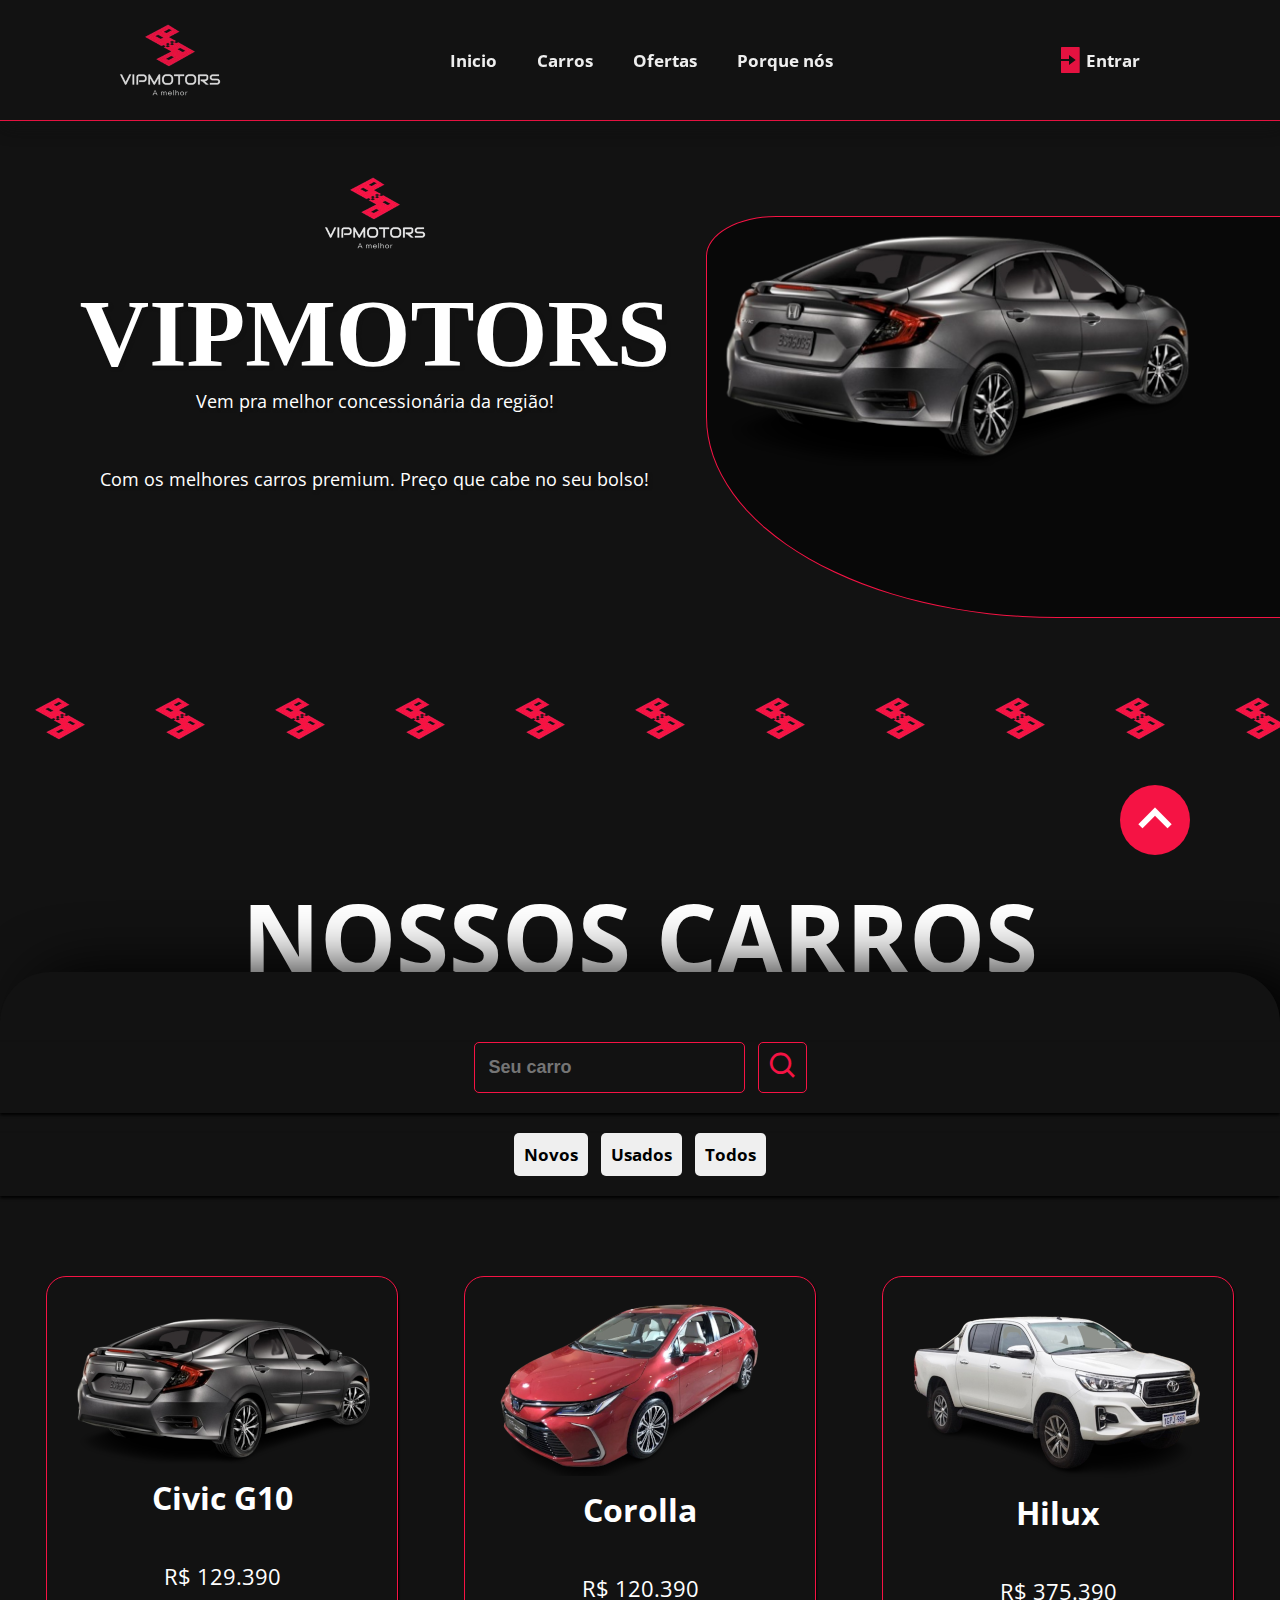
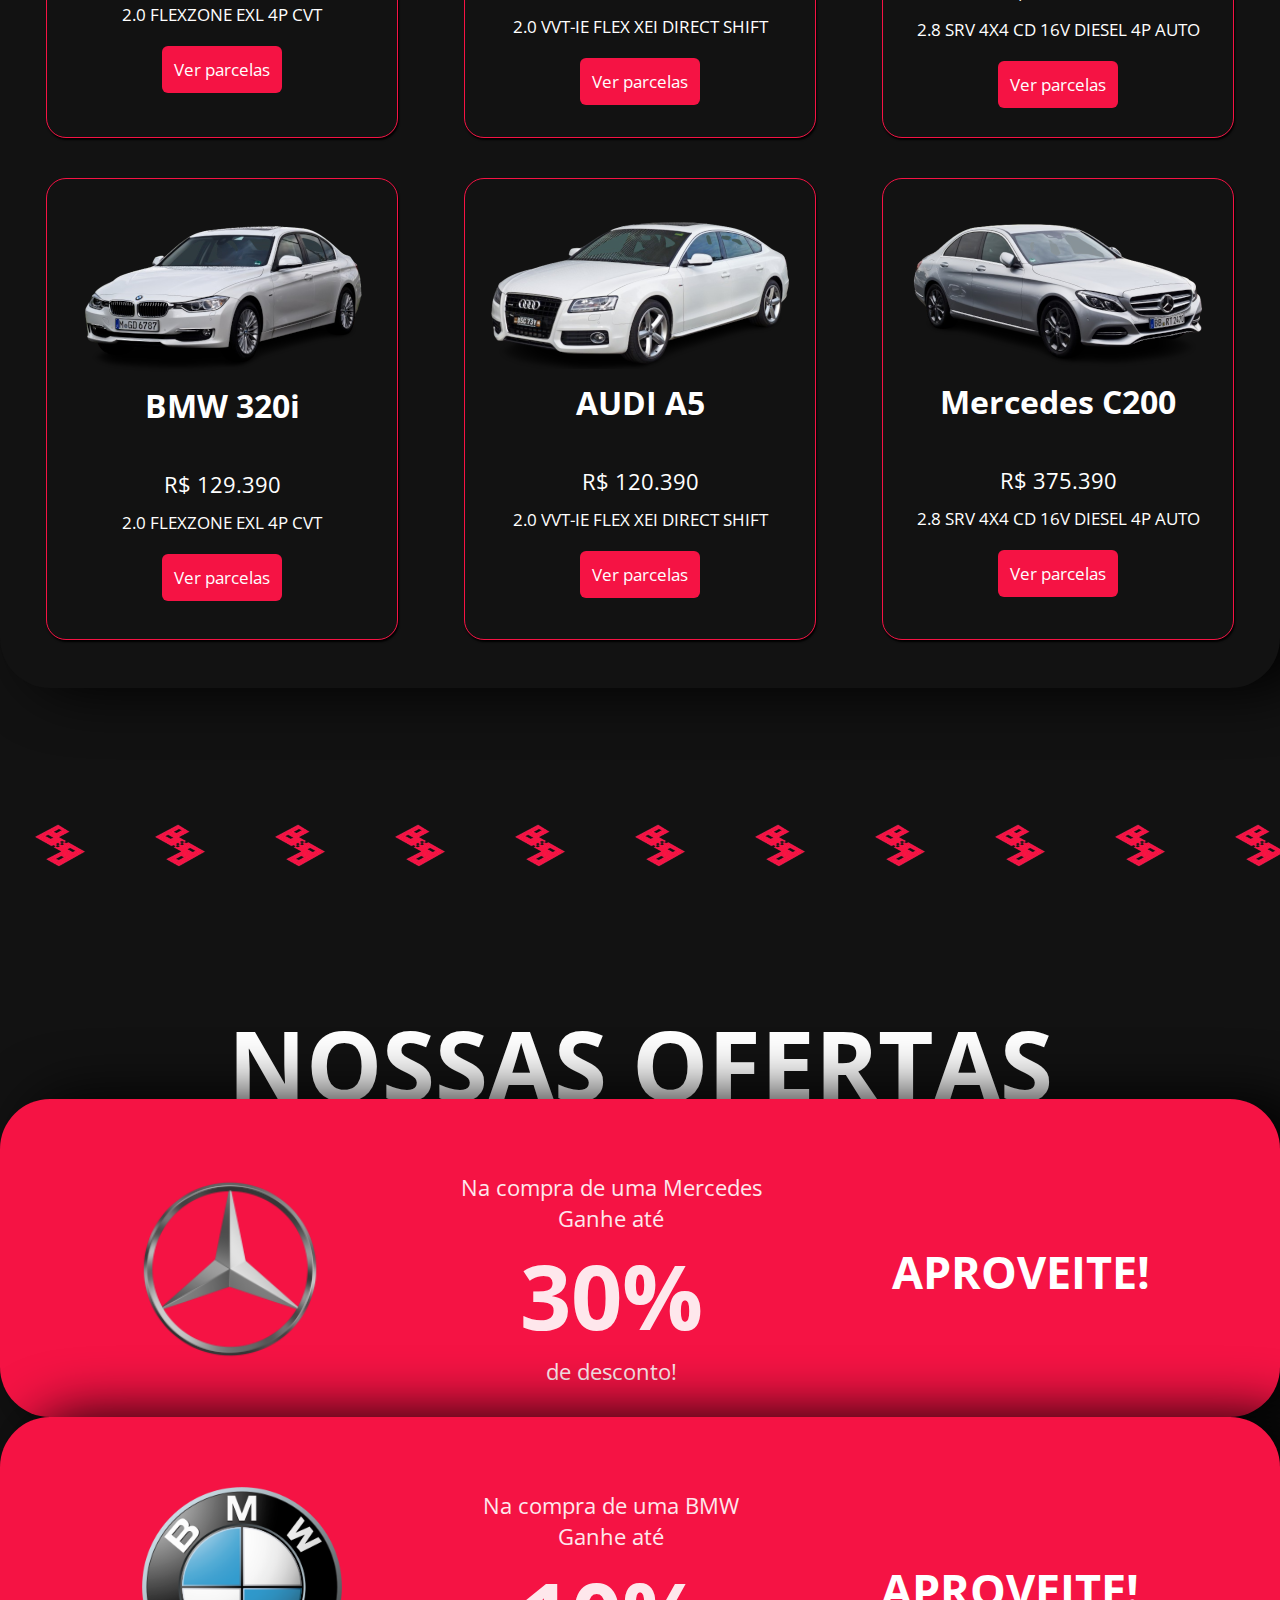
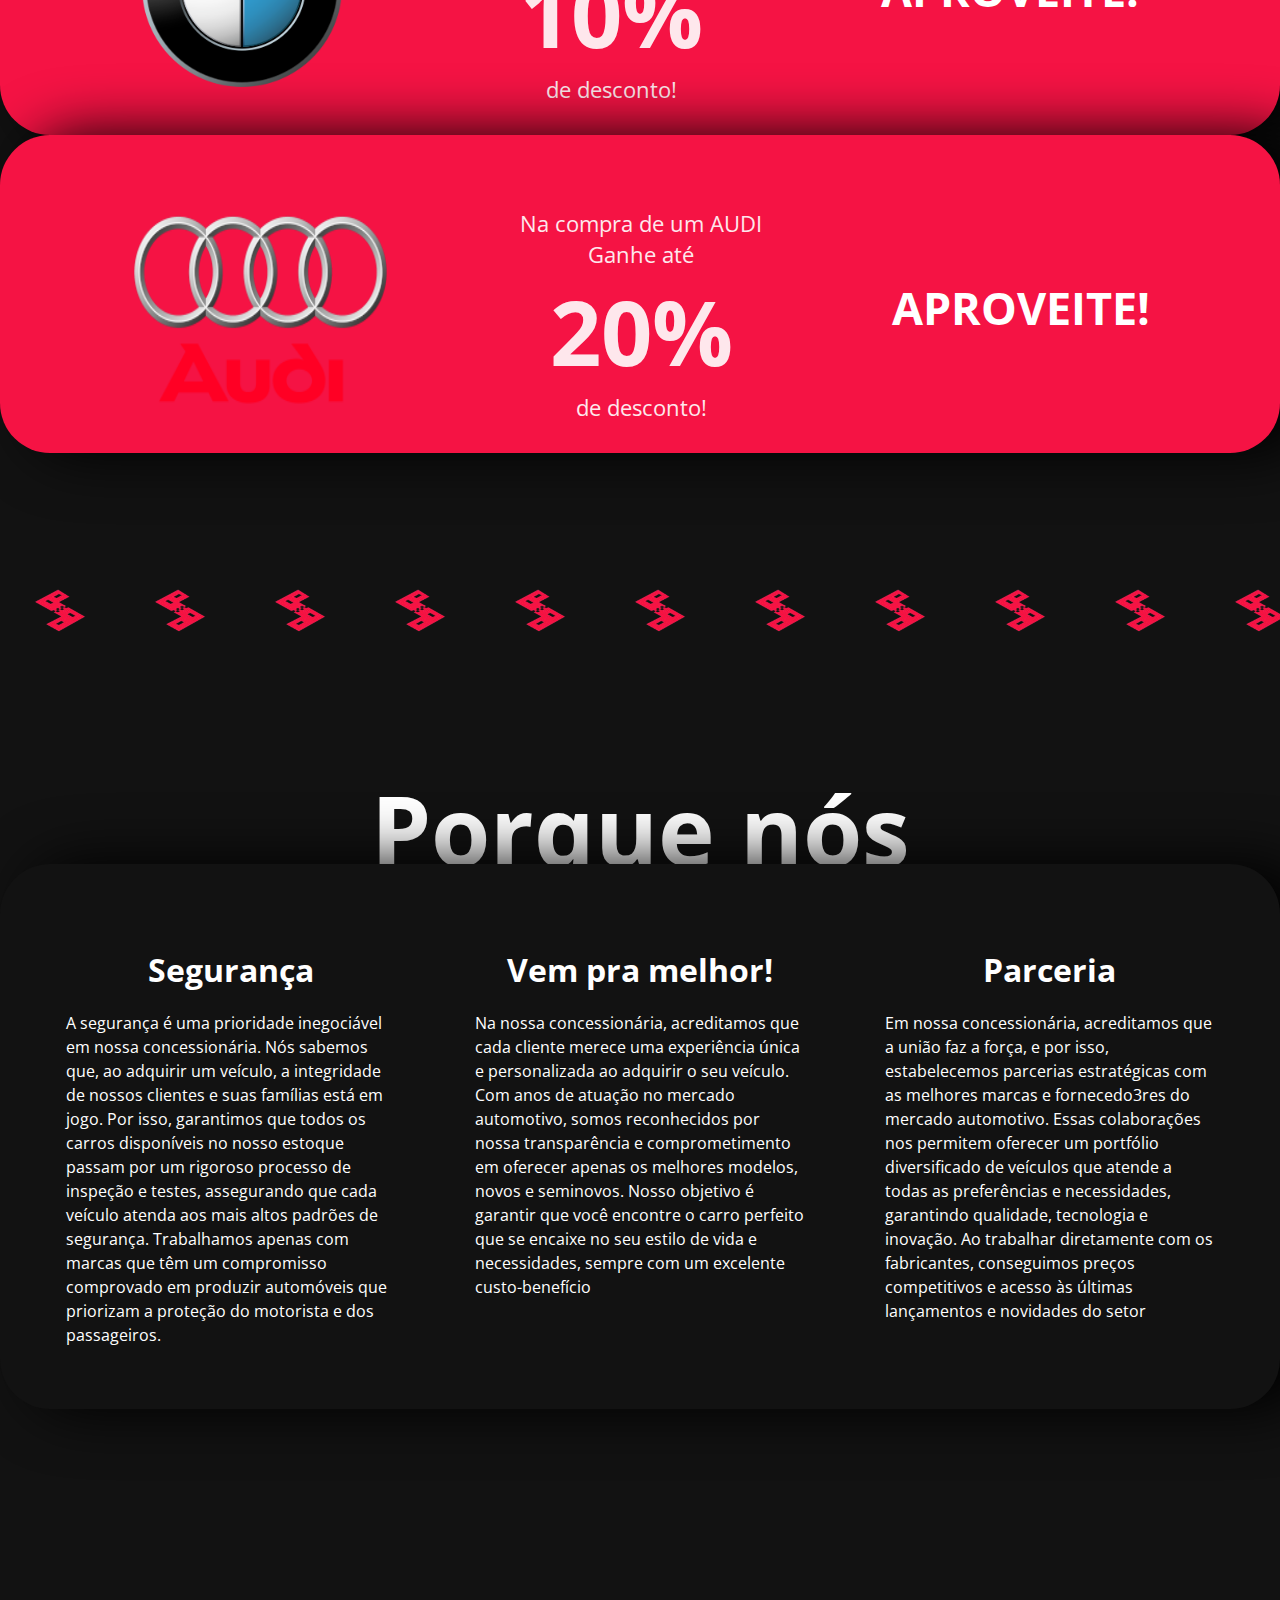
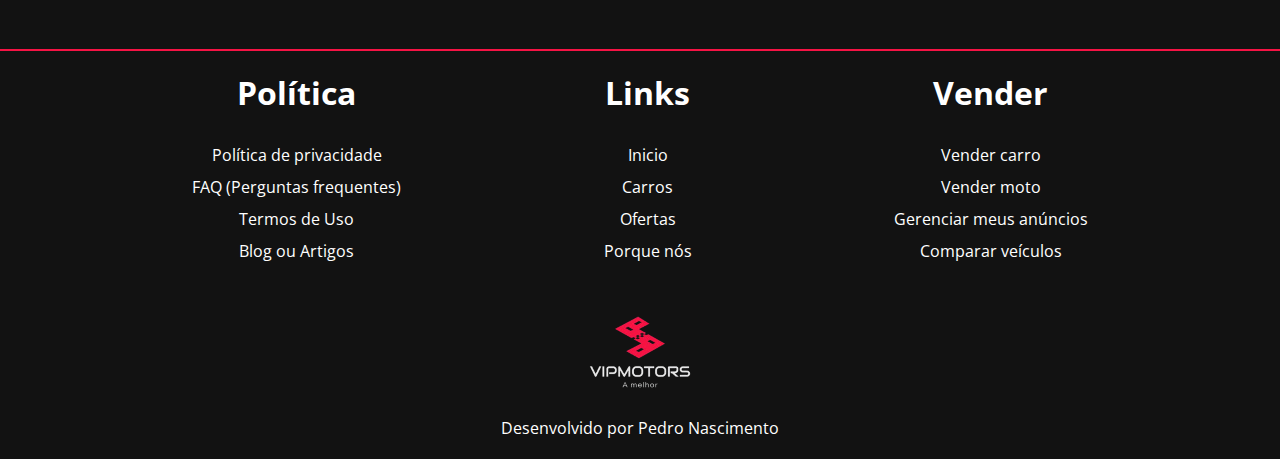
==== index.html @ b00b7bc2 "Initial commit" ====
<!DOCTYPE html>
<html lang="pt-br">
<head>
    <meta charset="UTF-8">
    <meta name="viewport" content="width=device-width, initial-scale=1.0">
    <link href='https://unpkg.com/boxicons@2.1.4/css/boxicons.min.css' rel='stylesheet'>
    <title>VIPMotors</title>
    <link rel="stylesheet" href="style.css">
</head>
<body>
    
    <header>
        <nav>
            <img src="imagens/logo-p.png" class="logo" alt="logo">
            <ul class="navdesktop">
                <li><a href="#" onclick="voltar()">Inicio</a></li>
                <li><a href="#" onclick="carros()">Carros</a></li>
                <li><a href="#" onclick="ofertas()">Ofertas</a></li>
                <li><a href="#" onclick="sobre()">Porque nós</a></li>
            </ul>

            <ul class="navdesktop">
                <li><a href="login.html" class="login"><i class='bx bxs-log-in'></i>Entrar</a></li>
            </ul>

            <!-- NAV MOBILE -->
            <div class="menu-btn">
                <div class="menu-row"></div>
                <div class="menu-row"></div>
                <div class="menu-row"></div>
            </div>
            <ul class="menu-list">
                <li><a href="#" onclick="voltar()">Inicio</a></li>
                <li><a href="#" onclick="carros()">Carros</a></li>
                <li><a href="#" onclick="ofertas()">Ofertas</a></li>
                <li><a href="#" onclick="sobre()">Porque nós</a></li>
            </ul>
        </nav>
    </header>

    <main>
        <section class="poster">
            <div class="poster-item">
                <img src="imagens/logo-p.png" class="logo" alt="Logo da VIPMOTORS">
                <h1>VIPMOTORS</h1>
                <p>Vem pra melhor concessionária da região!</p>
                <p>Com os melhores carros premium. Preço que cabe no seu bolso!</p>
            </div>

            <div class="poster-item">
                <img src="imagens/civic-poster.png" class="car-image" alt="Foto de carro civic">
            </div>

            <div class="circle-lateral"></div>
        </section>

        <section class="fitas">
        </section>

        <h1 class="behind-shadow cars">NOSSOS CARROS</h1>
        <section class="shadow-container">
            <p class="search">

                <input type="search" name="pesqu" placeholder="Seu carro" value="" id="search" list="cars-list">
                <datalist id="cars-list">
                    <option>Civic</option>
                    <option>BMW</option>
                    <option>Hilux</option>
                </datalist>
                <a href="#" class="search-btn"><i class='bx bx-search' ></i></a>

                <p class="search">
                    <input type="button" class="filter-btn" onclick="filtrar(1)" value="Novos">

                    <input type="button" class="filter-btn" onclick="filtrar(2)" value="Usados">

                    <input type="button" class="filter-btn" onclick="filtrar(3)" value="Todos">
                </p>
            </p>
            
            <div class="cars-container">
                <div class="cars-item novo">
                    <img src="imagens/civic.png" alt="Foto ilustrativa de carro">
                    <h2>Civic G10</h2>
                    <p class="price">
                        R$ 129.390
                    </p>
                    <p>2.0 FLEXZONE EXL 4P CVT</p>
                    <p><a href="#" class="buy">Ver parcelas</a></p>
                </div>
                <div class="cars-item novo">
                    <img src="imagens/corola.png" alt="Foto ilustrativa de carro">
                    <h2>Corolla</h2>
                    <p class="price">
                        R$ 120.390
                    </p>
                    <p>2.0 VVT-IE FLEX XEI DIRECT SHIFT</p>
                    <p><a href="#" class="buy">Ver parcelas</a></p>
                </div>
                <div class="cars-item novo">
                    <img src="imagens/hilux.png" alt="Foto ilustrativa de carro">
                    <h2>Hilux</h2>
                    <p class="price">
                        R$ 375.390
                    </p>
                    <p>2.8 SRV 4X4 CD 16V DIESEL 4P AUTO</p>
                    <p><a href="#" class="buy">Ver parcelas</a></p>
                </div>
                
                <div class="cars-item usado">
                    <img src="imagens/bmw.png" alt="Foto ilustrativa de carro">
                    <h2>BMW 320i</h2>
                    <p class="price">
                        R$ 129.390
                    </p>
                    <p>2.0 FLEXZONE EXL 4P CVT</p>
                    <p><a href="#" class="buy">Ver parcelas</a></p>
                </div>
                <div class="cars-item usado">
                    <img src="imagens/audia5.png" alt="Foto ilustrativa de carro">
                    <h2>AUDI A5</h2>
                    <p class="price">
                        R$ 120.390
                    </p>
                    <p>2.0 VVT-IE FLEX XEI DIRECT SHIFT</p>
                    <p><a href="#" class="buy">Ver parcelas</a></p>
                </div>
                <div class="cars-item usado">
                    <img src="imagens/mcbc200.png" alt="Foto ilustrativa de carro">
                    <h2>Mercedes C200</h2>
                    <p class="price">
                        R$ 375.390
                    </p>
                    <p>2.8 SRV 4X4 CD 16V DIESEL 4P AUTO</p>
                    <p><a href="#" class="buy">Ver parcelas</a></p>
                </div>
            </div>
        </section>
        <!-- End of Cars -->

        <section class="fitas">
        </section>

        <!-- Banner oferts -->
        <h1 class="behind-shadow oferts">NOSSAS OFERTAS</h1>
        <section class="shadow-container banner-ofert">
            <div>
                <img src="imagens/logo-mercedes.png" class="logo-mercedes" alt="">
            </div>
            <div class="banner-center">
                <p>Na compra de uma Mercedes</p>
                <p>Ganhe até <strong>30%</strong> de desconto!</p>
            </div>
            <div>
                <a href="#" class="offert">APROVEITE!</a>
            </div>
        </section>
        <section class="shadow-container banner-ofert">
            <div>
                <img src="imagens/logo-BMW.png" alt="">
            </div>
            <div class="banner-center">
                <p>Na compra de uma BMW</p>
                <p>Ganhe até <strong>10%</strong> de desconto!</p>
            </div>
            <div>
                <a href="#" class="offert">APROVEITE!</a>
            </div>
        </section>
        <section class="shadow-container banner-ofert">
            <div>
                <img src="imagens/logo-audi.png" class="audi-logo" alt="">
            </div>
            <div class="banner-center">
                <p>Na compra de um AUDI</p>
                <p>Ganhe até <strong>20%</strong> de desconto!</p>
            </div>
            <div>
                <a href="#" class="offert">APROVEITE!</a>
            </div>
        </section>

        <section class="fitas">
        </section>

        <h1 class="behind-shadow sobre">Porque nós</h1>
        <section class="shadow-container sobre">
            <article class="sobre-item">
                <h2>Segurança</h2>
                <p>A segurança é uma prioridade inegociável em nossa concessionária. Nós sabemos que, ao adquirir um veículo, a integridade de nossos clientes e suas famílias está em jogo. Por isso, garantimos que todos os carros disponíveis no nosso estoque passam por um rigoroso processo de inspeção e testes, assegurando que cada veículo atenda aos mais altos padrões de segurança. Trabalhamos apenas com marcas que têm um compromisso comprovado em produzir automóveis que priorizam a proteção do motorista e dos passageiros.</p>
            </article>
            <article class="sobre-item">
                <h2>Vem pra melhor!</h2>
                <p>Na nossa concessionária, acreditamos que cada cliente merece uma experiência única e personalizada ao adquirir o seu veículo. Com anos de atuação no mercado automotivo, somos reconhecidos por nossa transparência e comprometimento em oferecer apenas os melhores modelos, novos e seminovos. Nosso objetivo é garantir que você encontre o carro perfeito que se encaixe no seu estilo de vida e necessidades, sempre com um excelente custo-benefício</p>
            </article>
            <article class="sobre-item">
                <h2>Parceria</h2>
                <p>Em nossa concessionária, acreditamos que a união faz a força, e por isso, estabelecemos parcerias estratégicas com as melhores marcas e fornecedo3res do mercado automotivo. Essas colaborações nos permitem oferecer um portfólio diversificado de veículos que atende a todas as preferências e necessidades, garantindo qualidade, tecnologia e inovação. Ao trabalhar diretamente com os fabricantes, conseguimos preços competitivos e acesso às últimas lançamentos e novidades do setor</p>
            </article>
        </section>

        <!-- Back btn -->
        <a href="#" onclick="voltar()" class="back-btn"><i class='bx bx-chevron-up'></i></a>
    </main>
    <!-- END OF MAIN -->

    <!-- FOOTER -->
    <footer>
        <div class="footer-flex">
            <div class="footer-item">
                <h2>Política</h2>
                <a href="#">Política de privacidade</a>
                <a href="#">FAQ (Perguntas frequentes)</a>
                <a href="#">Termos de Uso</a>
                <a href="#">Blog ou Artigos</a>
            </div>
            <div class="footer-item">
                <h2>Links</h2>
                <a href="#">Inicio</a>
                <a href="#">Carros</a>
                <a href="#">Ofertas</a>
                <a href="#">Porque nós</a>
            </div>
            <div class="footer-item">
                <h2>Vender</h2>
                <a href="#">Vender carro</a>
                <a href="#">Vender moto</a>
                <a href="#">Gerenciar meus anúncios</a>
                <a href="#">Comparar veículos</a>
            </div>
        </div>

        <div class="footer-item-end">
            <img src="imagens/logo-p.png" alt="Logo da vipmotors">
            <p>Desenvolvido por <a href="https://www.linkedin.com/in/pedrosilvalk/" target="_blank">Pedro Nascimento</a></p>
        </div>
    </footer>

    <script src="script.js"></script>
</body>
</html>
---- style.css ----
@charset "UTF-8";

@import url('https://fonts.googleapis.com/css2?family=Open+Sans:ital,wght@0,300..800;1,300..800&display=swap');

* {margin: 0; padding: 0;}

:root {
    --fonte1: 'Open Sans';
    --fonte2: Impact;
    --cor1: #F51344;
    --cor2: #121212;
}

/* BODY */
body {
    background-color: #121212;
    font-family: var(--fonte1);
    overflow-x: hidden;
}

/* HEADER */
header {
    position: sticky;
    top: -0px;
    border-bottom: 1px solid var(--cor1);
    color: white;
    backdrop-filter: blur(6px);
    box-shadow: 2px 2px 20px var(--cor2);
    transition: 0.3s ease-in-out;
    background: rgba(18, 18, 18, 0.1);
    z-index: 10;
    opacity: 0.93;
    margin-bottom: 2em;
}
nav {
    display: flex;
    align-items: center;
    justify-content: space-around;
}
nav ul {
    display: flex;
    align-items: center;
    list-style-type: none;
    column-gap: 20px;
}
nav a {
    font-size: 17px;
    font-weight: bold;
    color: white;
    transition-duration: .3s;
}
nav a:hover {
    color: var(--cor1);
}
.navdesktop {
    column-gap: 40px;
}
.login {
    display: flex;
    align-items: center;
    margin-right: 30px;
}

/* NAV Mobile */
.menu-btn, .menu-list {
    display: none;
    cursor: pointer;
}
.menu-row {
    width: 30px;
    margin: 6px;
    border: 1px solid white;
}

@media (max-width: 580px) {
    body {
        overflow-x: hidden;
    }
    .navdesktop {
        display: none;
    }
    .menu-btn {
        display: block;
    }
}
.menu-list {
    position: absolute;
    top: 20vh;
    right: 0;
    width: 50vw;
    height: 92vh;
    background-color: var(--cor2);
    align-items: center;
    justify-content: space-around;
    transform: translateX(100%);
}
.menu-list a {
    margin: 0px 10px;
    padding: 5px;
}
.menu-list.active {
    display: flex;
    flex-direction: column;
    justify-content: top;
    align-items: center;
    transform: translateX(0);
}

/* MAIN */
main {
    color: white;
}

/* Poster */
.poster {
    display: flex;
    align-items: center;
    justify-content: center;
    column-gap: 40px;
    flex-wrap: wrap;
}
.poster h1 {
    font-family: var(--fonte2);
    font-size: 6em;
    margin-bottom: 0px;
    text-shadow: 2px 2px 3px var(--cor2);
}
.poster .logo {
    width: 120px;
}
.poster img {
    object-fit: cover;
    position: relative;
    width: 490px;
    z-index: 2;
}
.poster-item {
    text-align: center;
}
.poster p {
    font-size: 18px;
    text-shadow: 2px 2px 3px var(--cor2);
    margin-bottom: 3em;
}
.circle-lateral {
    position: absolute;
    width: 700px;
    height: 400px;
    top: 24vh;
    right: -10vw;
    z-index: 1;
    border-radius: 10% 0px 0px 50%;
    background-color: #080808;
    border: 1px solid var(--cor1);
}
@media (max-width: 505px) {
    .poster h1 {
        font-size: 3em;
    }
}
@media (max-width: 630px) {
    .poster .car-image {
        width: 300px;
    }
}

/* Logo */
.fitas {
    background: url('imagens/logo-p.png');
    margin-top: 7em;
    height: 70px;
}

/* Cars */
h1.behind-shadow {
    font-size: 6em;
    margin: 0px 30px -30px;
    position: relative;
}
section.shadow-container {
    box-shadow: 30px 0px 60px black;
    border-radius: 50px;
    padding: 70px 0px 3em;
    position: relative;
    background-color: var(--cor2);
    max-width: 1300px;
    min-width: auto;
    margin: auto;
}
.shadow-container p.search {
    display: flex;
    align-items: center;
    justify-content: center;
    flex-wrap: wrap;
    row-gap: 18px;
    padding: 0px 0px 20px;
    column-gap: 13px;
    box-shadow: 0px 2px 3px black;
    text-align: center;
    margin: 0px 0px 20px;
}
input#search {
    background-color: transparent;
    border: 1px solid var(--cor1);
    border-radius: 5px;
    max-width: 310px;
    min-width: auto;
    color: white;
    padding: 14px;
    font-weight: bold;
    font-size: 18px;
    transition-duration: .3s;
}
.search-btn {
    border-radius: 5px;
    padding: 7px 7px 7px 8px;
    border: 1px solid var(--cor1);
    transition-duration: .3s;
}
.search-btn:hover {
    background-color: white;
    color: var(--cor1);
}
/* Filter buttons */
.filter-btn {
    transition-duration: .3s;
    border-radius: 5px;
    font-family: var(--fonte1);
    font-size: 17px;
    font-weight: bold;
    border: 0px solid;
    padding: 10px;
    cursor: pointer;
}
.filter-btn:hover {
    background-color: var(--cor1);
    color: white;
}
.cars-container {
    display: flex;
    align-items: center;
    justify-content: space-evenly;
    flex-wrap: wrap;
    column-gap: 20px;
    row-gap: 40px;
    margin-top: 5em;
}
.cars-item {
    display: flex;
    flex-direction: column;
    align-items: center;
    justify-content: center;
    row-gap: 12px;
    border: 1px solid var(--cor1);
    padding: 0px 20px;
    border-radius: 20px;
    box-shadow: 1px 2px 2px black;
    width: 310px;
    height: 460px;
}
.cars-item img {
    width: 100%;
}
.cars-item p {
    font-size: 17px;
    margin: 0px 0px 20px;
}
p.price {
    margin: 10px 0px 0px;
    font-size: 22px;
}
.cars-item a {
    background-color: var(--cor1);
    border-radius: 6px;
    margin: 6px;
    padding: 12px;
    transition-duration: .3s;
}
.cars-item a:hover {
    background-color: white;
    font-weight: bold;
    color: var(--cor2);
}


/* Oferts */
section.banner-ofert {
    display: flex;
    align-items: center;
    justify-content: space-evenly;
    flex-wrap: wrap;
    row-gap: 30px;
    background: #F51344 ;
    height: 200px;
    color: white;
    text-align: center;
}
.banner-ofert img {
    width: 200px;
    height: 200px;
}
.logo-mercedes {
    object-fit: cover;
}
img.audi-logo {
    width: 260px;
}
div.banner-center {
    max-width: 320px;
    height: 200px;
    opacity: 0.90;
}
.banner-ofert p {
    font-size: 1.4em;
}
.banner-ofert strong {
    font-size: 4em;
    display: block;
}
a.offert {
    font-size: 2.8em;
    font-weight: bolder;
    color: white;
    transition-duration: .3s;
}
.offert:hover {
    font-size: 3em;
}

/* Porque nós */
section.sobre {
    display: flex;
    align-items: top;
    justify-content: space-evenly;
    flex-wrap: wrap;
    row-gap: 40px;
}
.sobre-item {
    max-width: 330px;
    min-width: auto;
    padding: 14px;
}
section.sobre article {
    margin: 0px;
}

/* Back btn */
.back-btn i {
    position: fixed;
    bottom: 5vh;
    right: 7vw;
    color: white;
    border-radius: 50%;
    background-color: var(--cor1);
    font-size: 70px;
}

/* Tags and texts */
article, section {
    margin-bottom: 8em;
}
h1, h2 {
    text-align: center;
}
h1 {
    font-size: 3em;
    font-family: var(--fonte1);
    margin-bottom: 2em;
}
h2 {
    font-size: 2em;
    margin-bottom: 20px;
}
.sobre p {
    line-height: 1.5em;
}
a {
    color: white;
    text-decoration: none;
}
i {
    color: var(--cor1);
    font-size: 32px;
}

/* Responsive */
@media (max-width: 320px) {
    a.offert {
        font-size: 1.3em;
    }
}
@media (max-width: 485px) {
    h1.behind-shadow {
        font-size: 3.5em;
    }
    .back-btn i {
        font-size: 50px;
    }
}
@media (max-width: 670px) {
    header {
        margin-bottom: 0;
    }
    .login {
        display: none;
    }
    input#search {
        width: 180px;
        padding: 11px;
    }
    .search-btn {
        padding: 3px 3px 3px 4px;
    }
}
@media (max-width: 1080px) {
    section.banner-ofert { 
        height: auto;
    }
    .circle-lateral {
        display: none;
    }
}


/* FOOTER */
footer {
    border-top: 2px solid var(--cor1);
    margin-top: 15em;
    text-align: center;
    color: white;
    padding: 20px;
}
footer a:hover {
    text-decoration: underline;
}
.footer-flex {
    display: flex;
    align-items: top;
    justify-content: space-evenly;
    flex-wrap: wrap;
    column-gap: 30px;
    row-gap: 30px;
    margin-bottom: 30px;
}
.footer-item {
    display: flex;
    flex-direction: column;
    align-items: center;
    row-gap: 10px;
    max-width: 310px;
    min-width: auto;
}
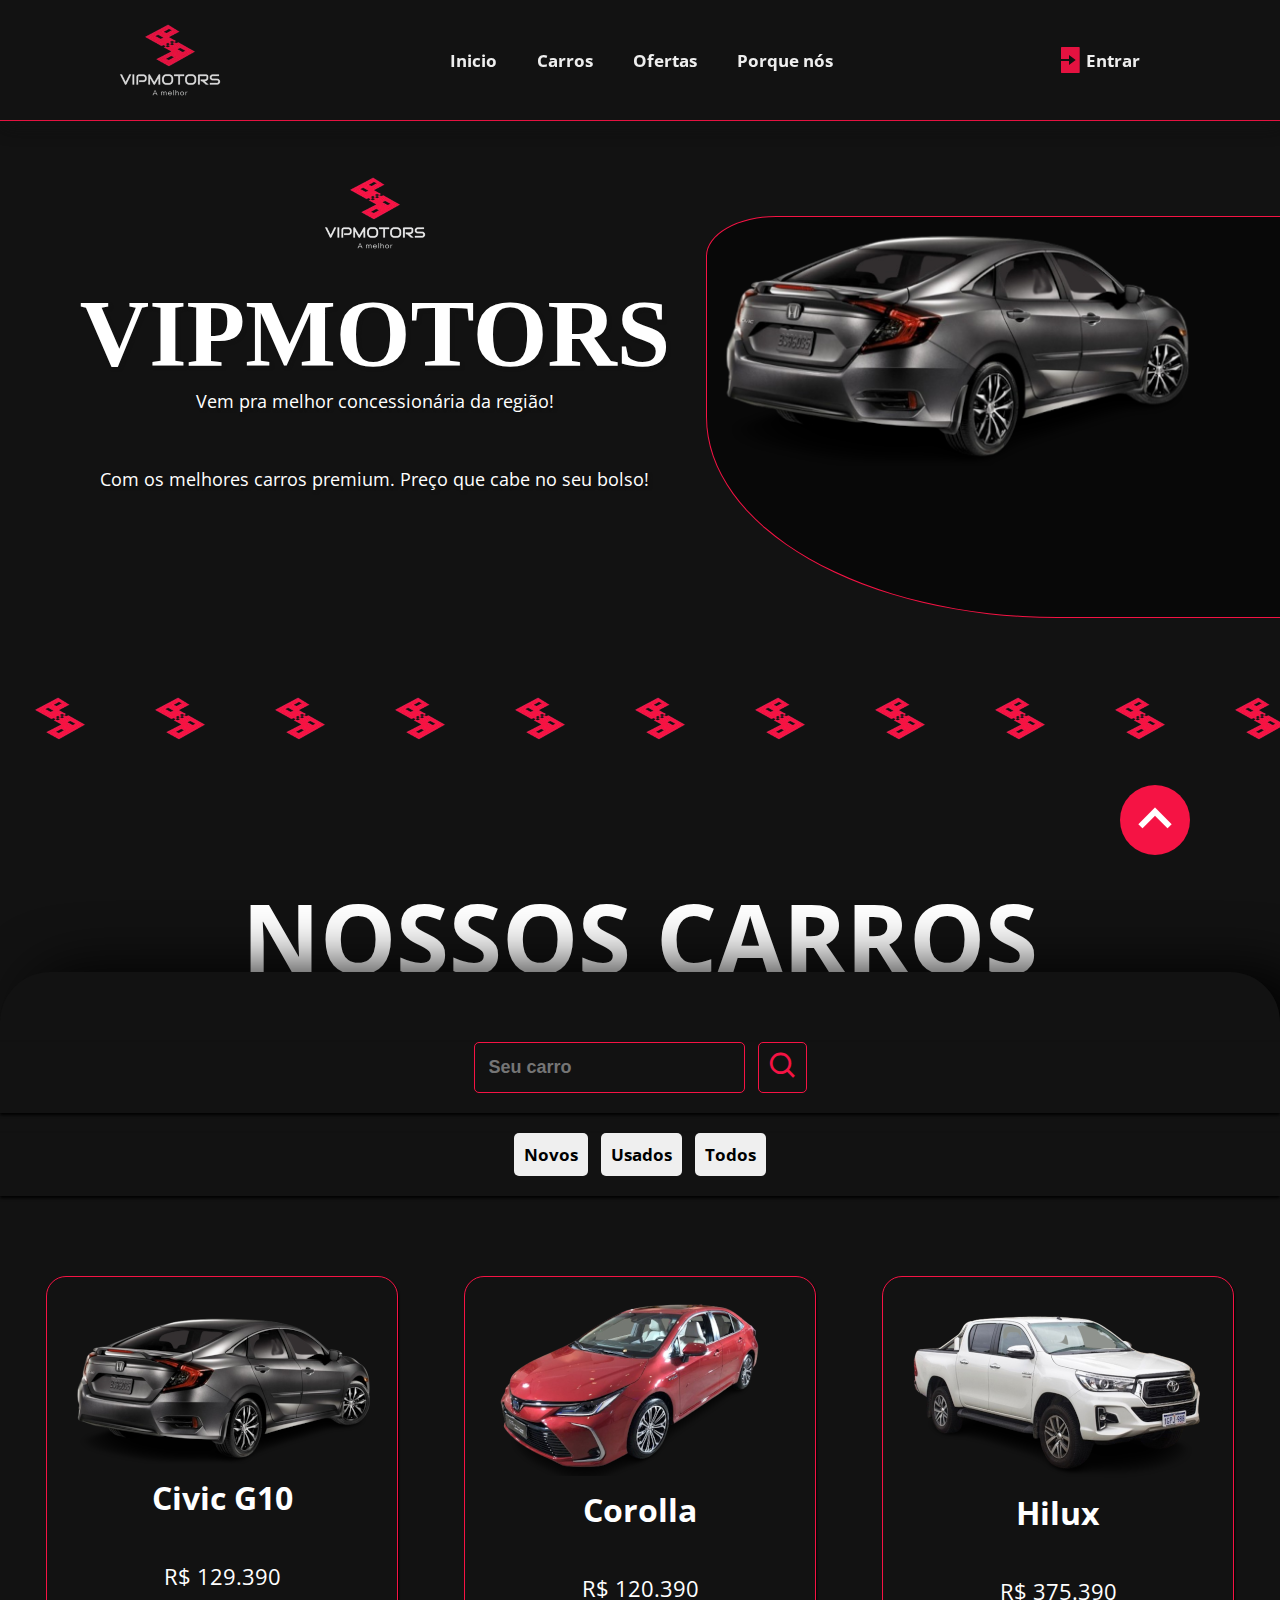
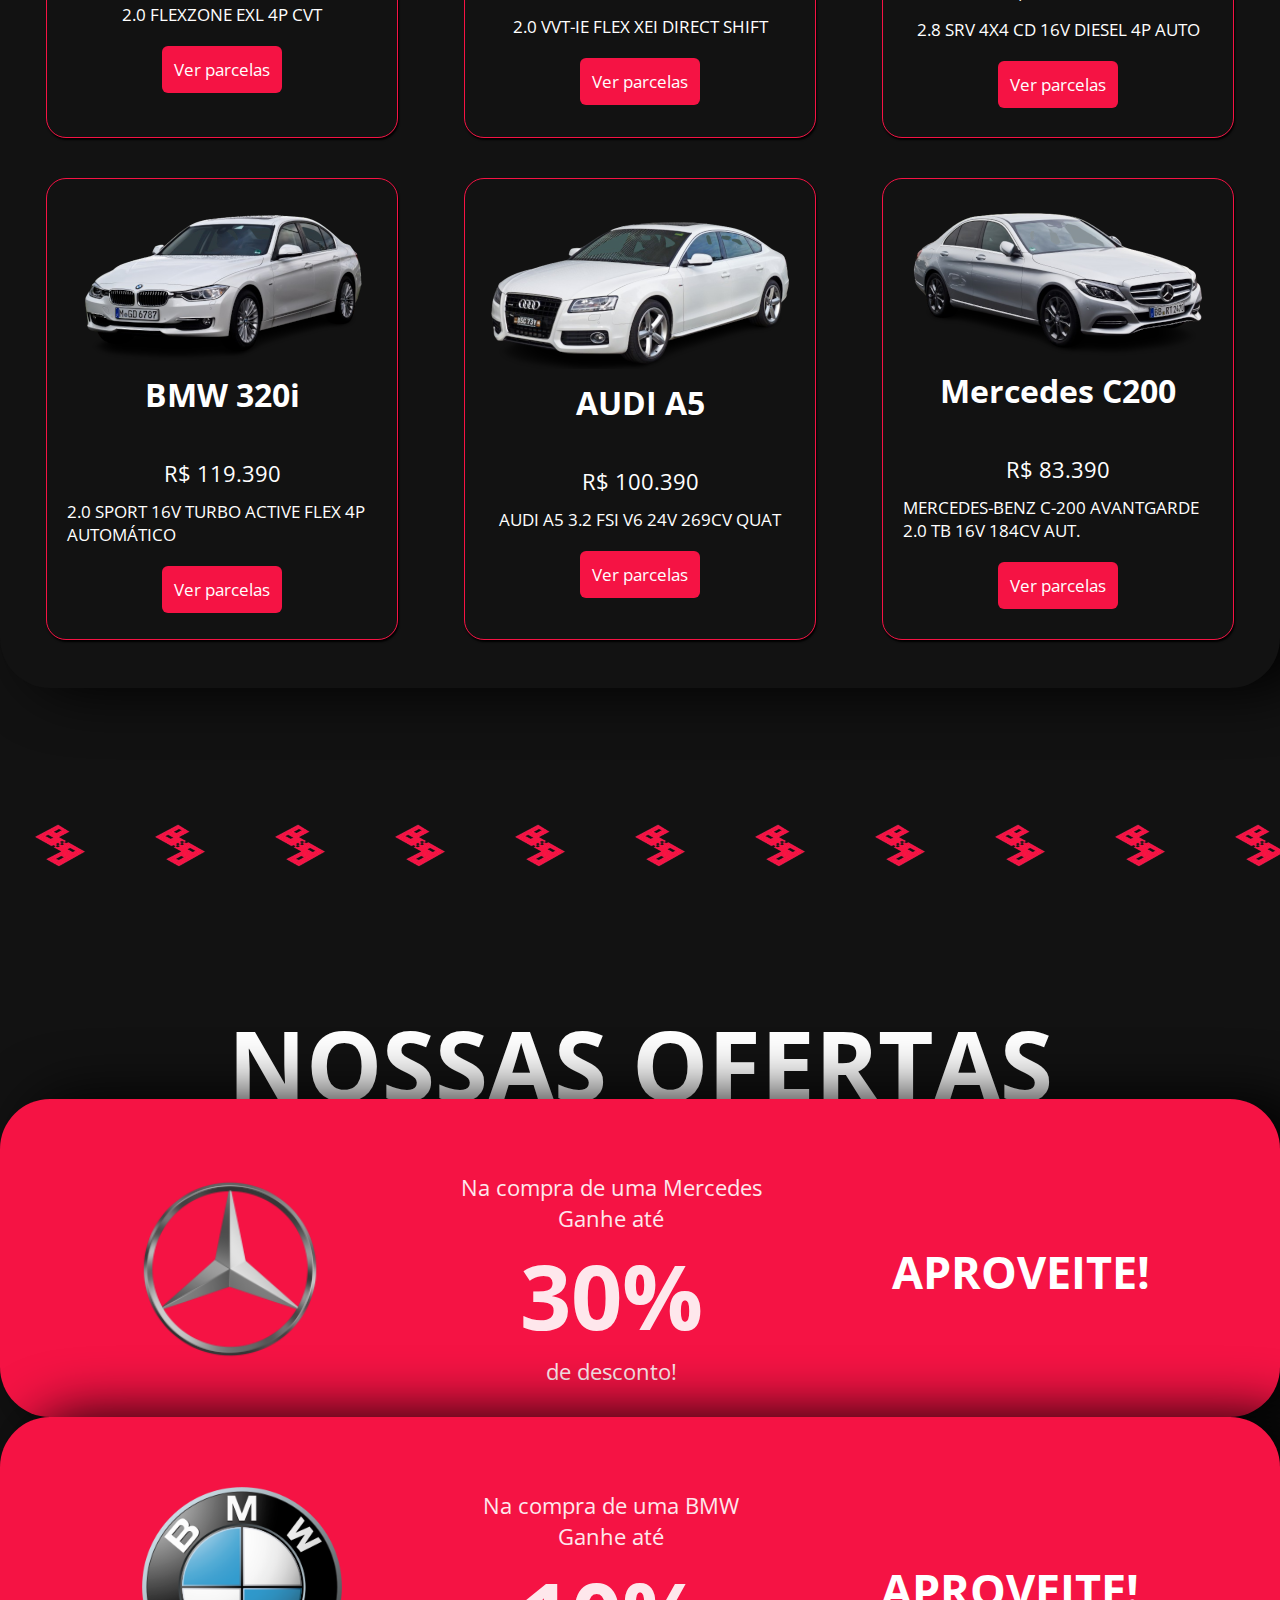
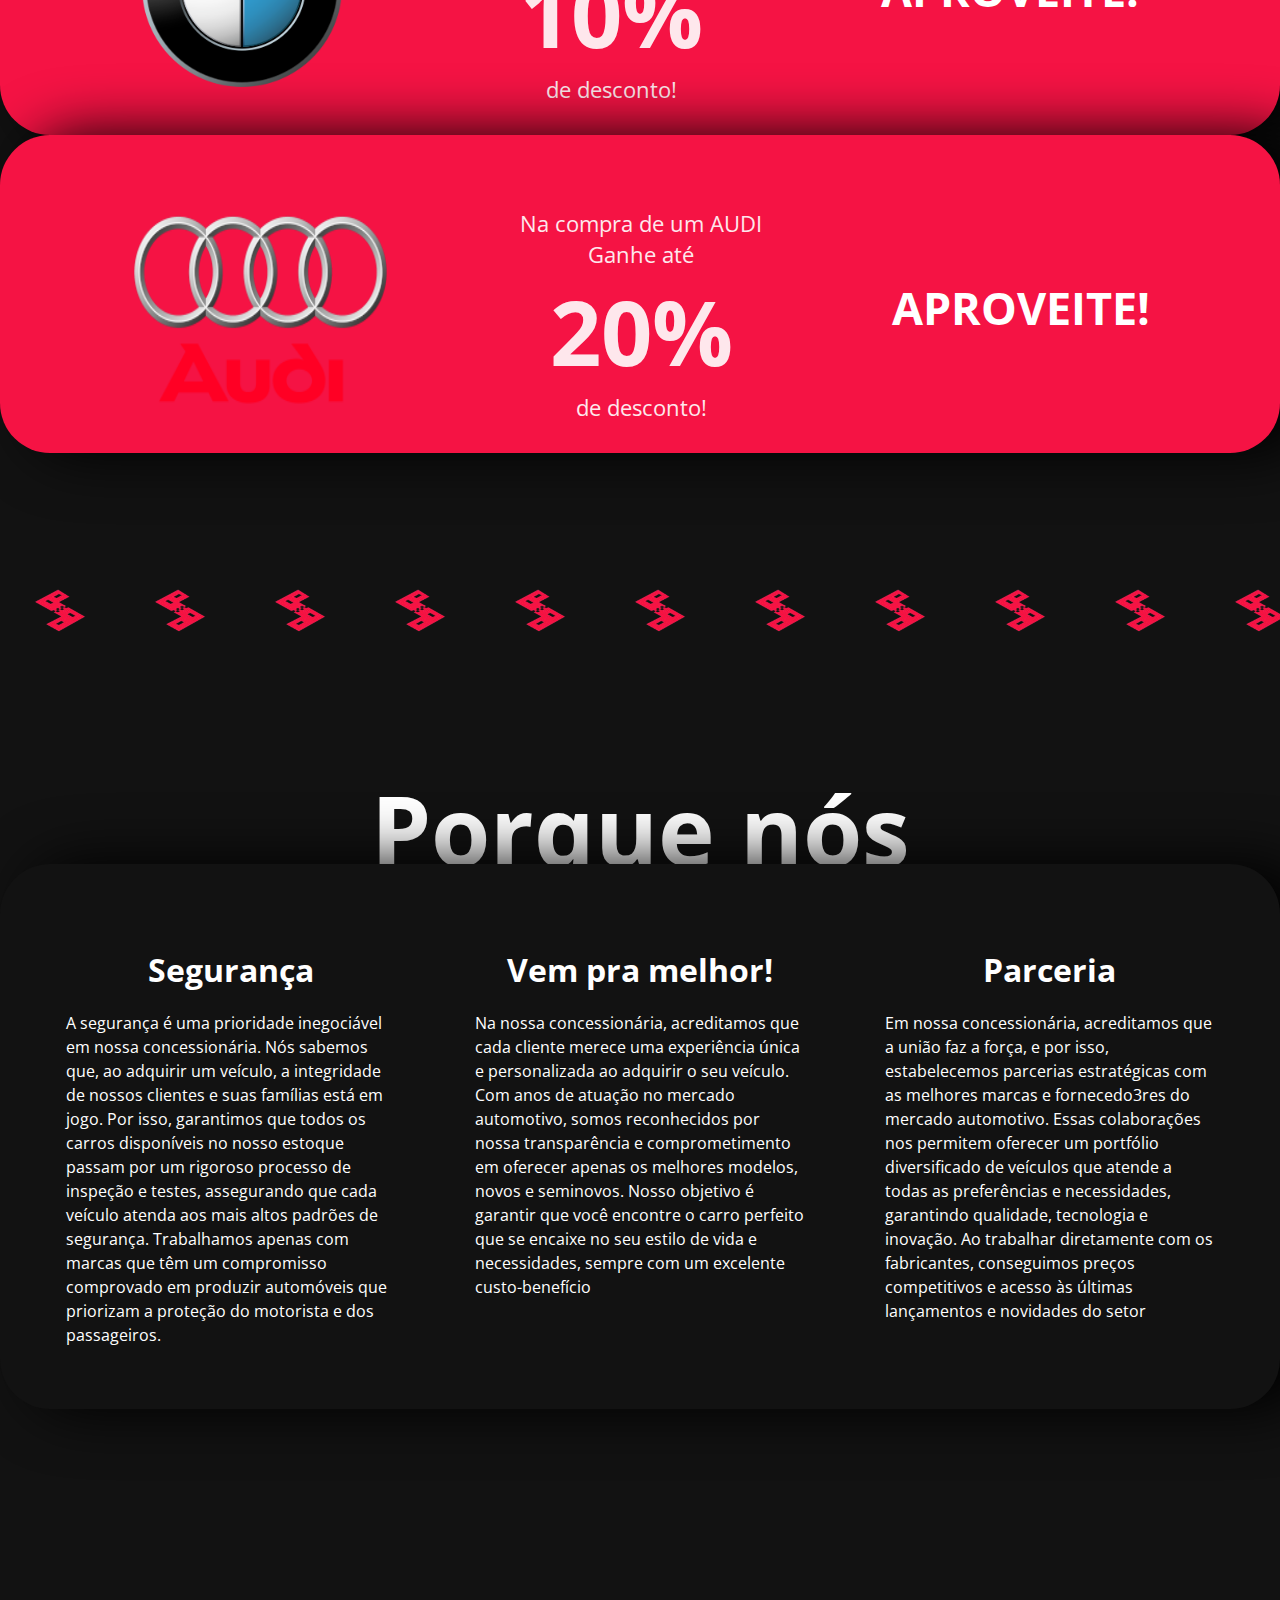
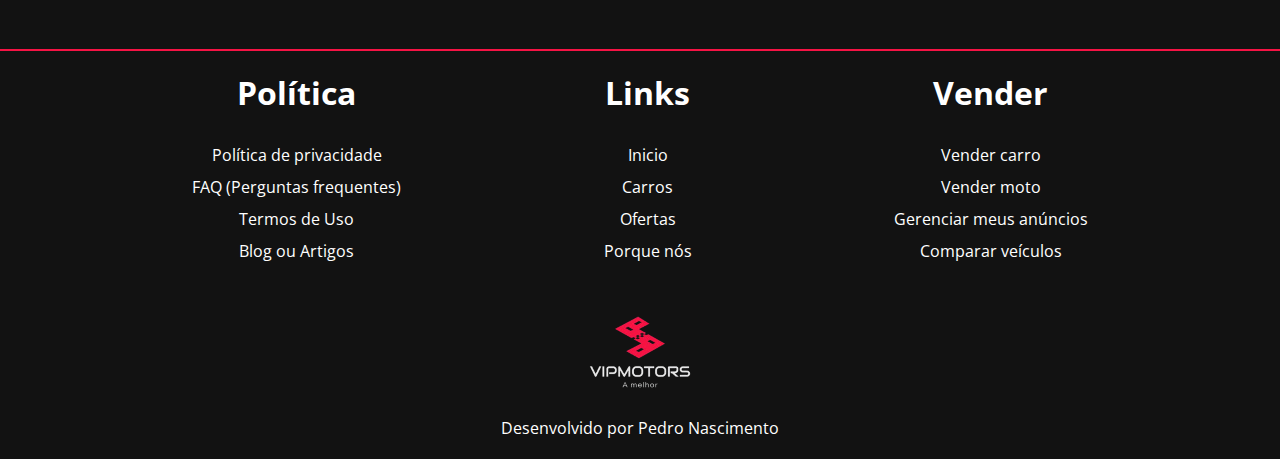
==== commit 6e30de51: "up" ====
--- a/index.html
+++ b/index.html
@@ -5,6 +5,7 @@
     <meta name="viewport" content="width=device-width, initial-scale=1.0">
     <link href='https://unpkg.com/boxicons@2.1.4/css/boxicons.min.css' rel='stylesheet'>
     <title>VIPMotors</title>
+    <link rel="shortcut icon" href="favicon.ico" type="image/x-icon">
     <link rel="stylesheet" href="style.css">
 </head>
 <body>
@@ -34,6 +35,7 @@
                 <li><a href="#" onclick="carros()">Carros</a></li>
                 <li><a href="#" onclick="ofertas()">Ofertas</a></li>
                 <li><a href="#" onclick="sobre()">Porque nós</a></li>
+                <li><a href="login.html" class="login"><i class='bx bxs-log-in'></i>Entrar</a></li>
             </ul>
         </nav>
     </header>
@@ -111,27 +113,27 @@
                     <img src="imagens/bmw.png" alt="Foto ilustrativa de carro">
                     <h2>BMW 320i</h2>
                     <p class="price">
-                        R$ 129.390
-                    </p>
-                    <p>2.0 FLEXZONE EXL 4P CVT</p>
+                        R$ 119.390
+                    </p>
+                    <p>2.0 SPORT 16V TURBO ACTIVE FLEX 4P AUTOMÁTICO</p>
                     <p><a href="#" class="buy">Ver parcelas</a></p>
                 </div>
                 <div class="cars-item usado">
                     <img src="imagens/audia5.png" alt="Foto ilustrativa de carro">
                     <h2>AUDI A5</h2>
                     <p class="price">
-                        R$ 120.390
-                    </p>
-                    <p>2.0 VVT-IE FLEX XEI DIRECT SHIFT</p>
+                        R$ 100.390
+                    </p>
+                    <p>AUDI A5 3.2 FSI V6 24V 269CV QUAT</p>
                     <p><a href="#" class="buy">Ver parcelas</a></p>
                 </div>
                 <div class="cars-item usado">
                     <img src="imagens/mcbc200.png" alt="Foto ilustrativa de carro">
                     <h2>Mercedes C200</h2>
                     <p class="price">
-                        R$ 375.390
-                    </p>
-                    <p>2.8 SRV 4X4 CD 16V DIESEL 4P AUTO</p>
+                        R$ 83.390
+                    </p>
+                    <p>MERCEDES-BENZ C-200 AVANTGARDE 2.0 TB 16V 184CV AUT.</p>
                     <p><a href="#" class="buy">Ver parcelas</a></p>
                 </div>
             </div>
@@ -216,10 +218,10 @@
             </div>
             <div class="footer-item">
                 <h2>Links</h2>
-                <a href="#">Inicio</a>
-                <a href="#">Carros</a>
-                <a href="#">Ofertas</a>
-                <a href="#">Porque nós</a>
+                <a href="#" onclick="voltar()">Inicio</a>
+                <a href="#" onclick="carros()">Carros</a>
+                <a href="#" onclick="ofertas()">Ofertas</a>
+                <a href="#" onclick="sobre()">Porque nós</a>
             </div>
             <div class="footer-item">
                 <h2>Vender</h2>
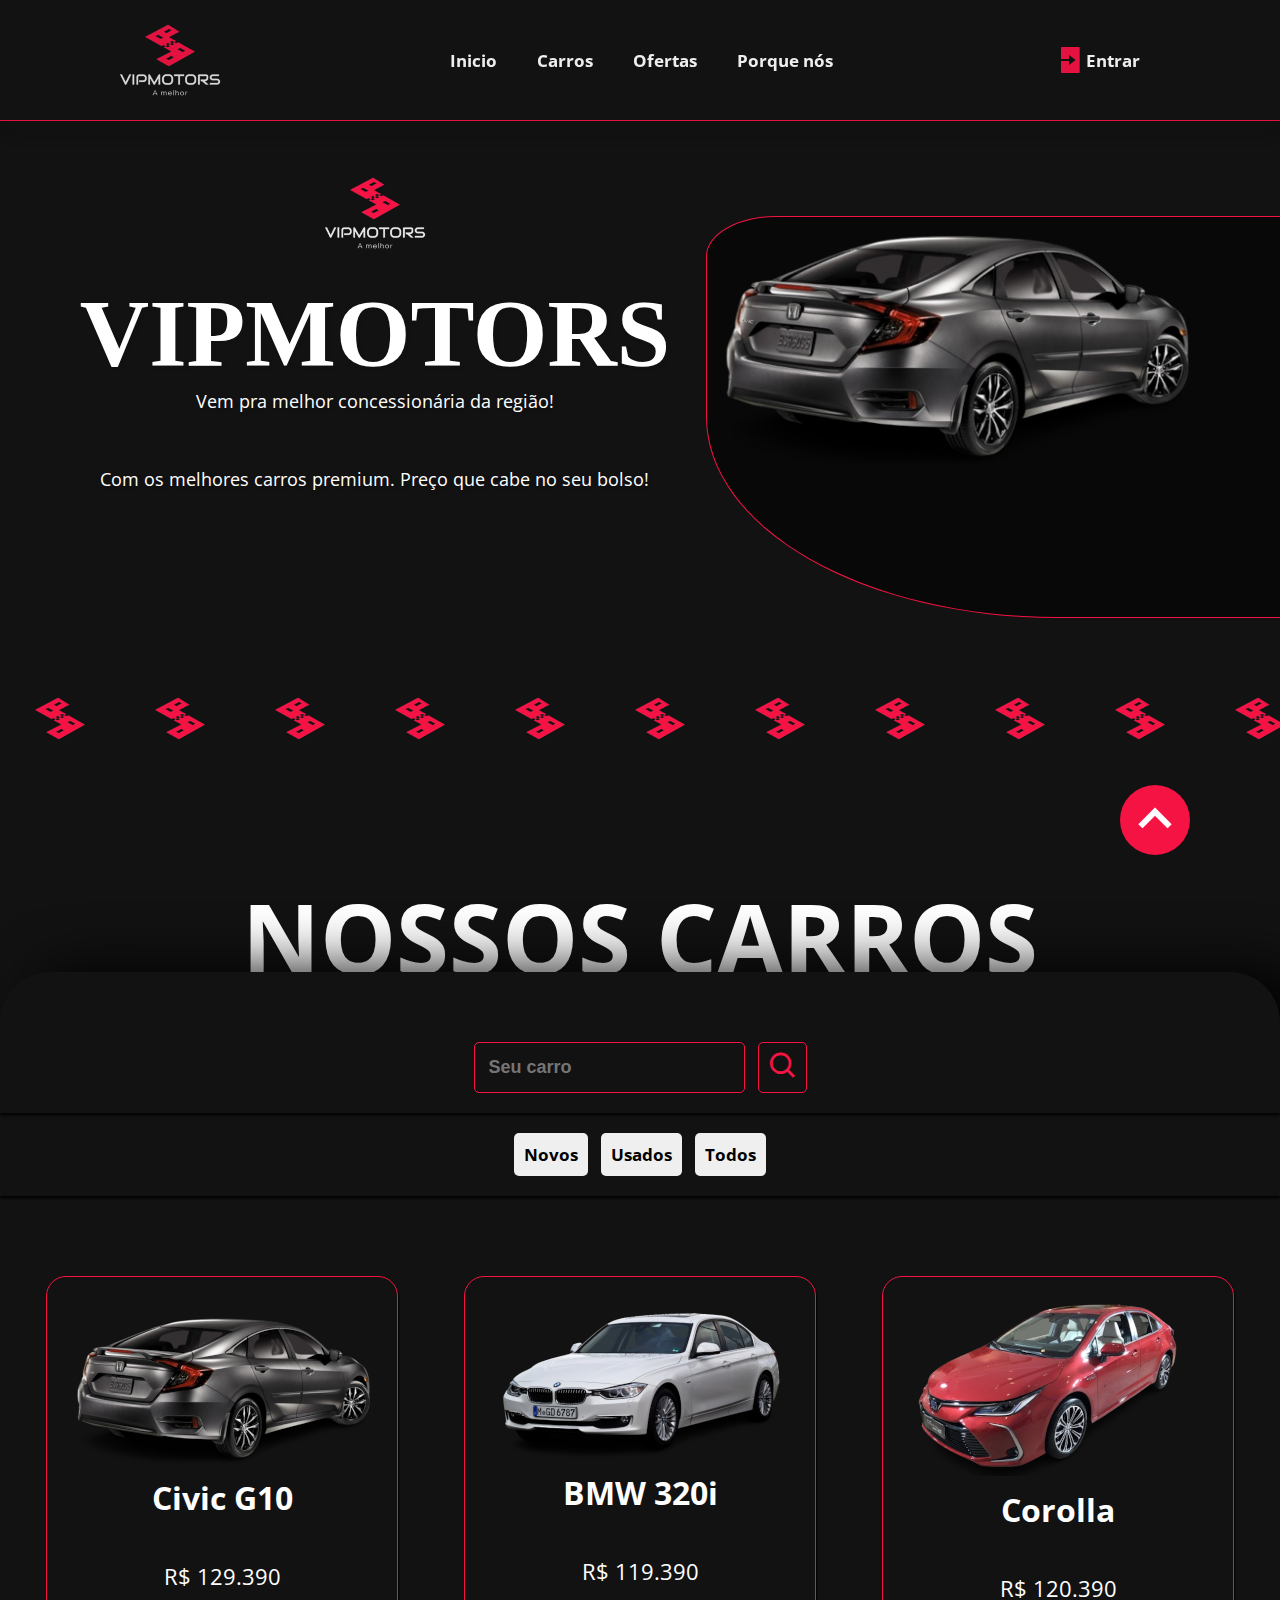
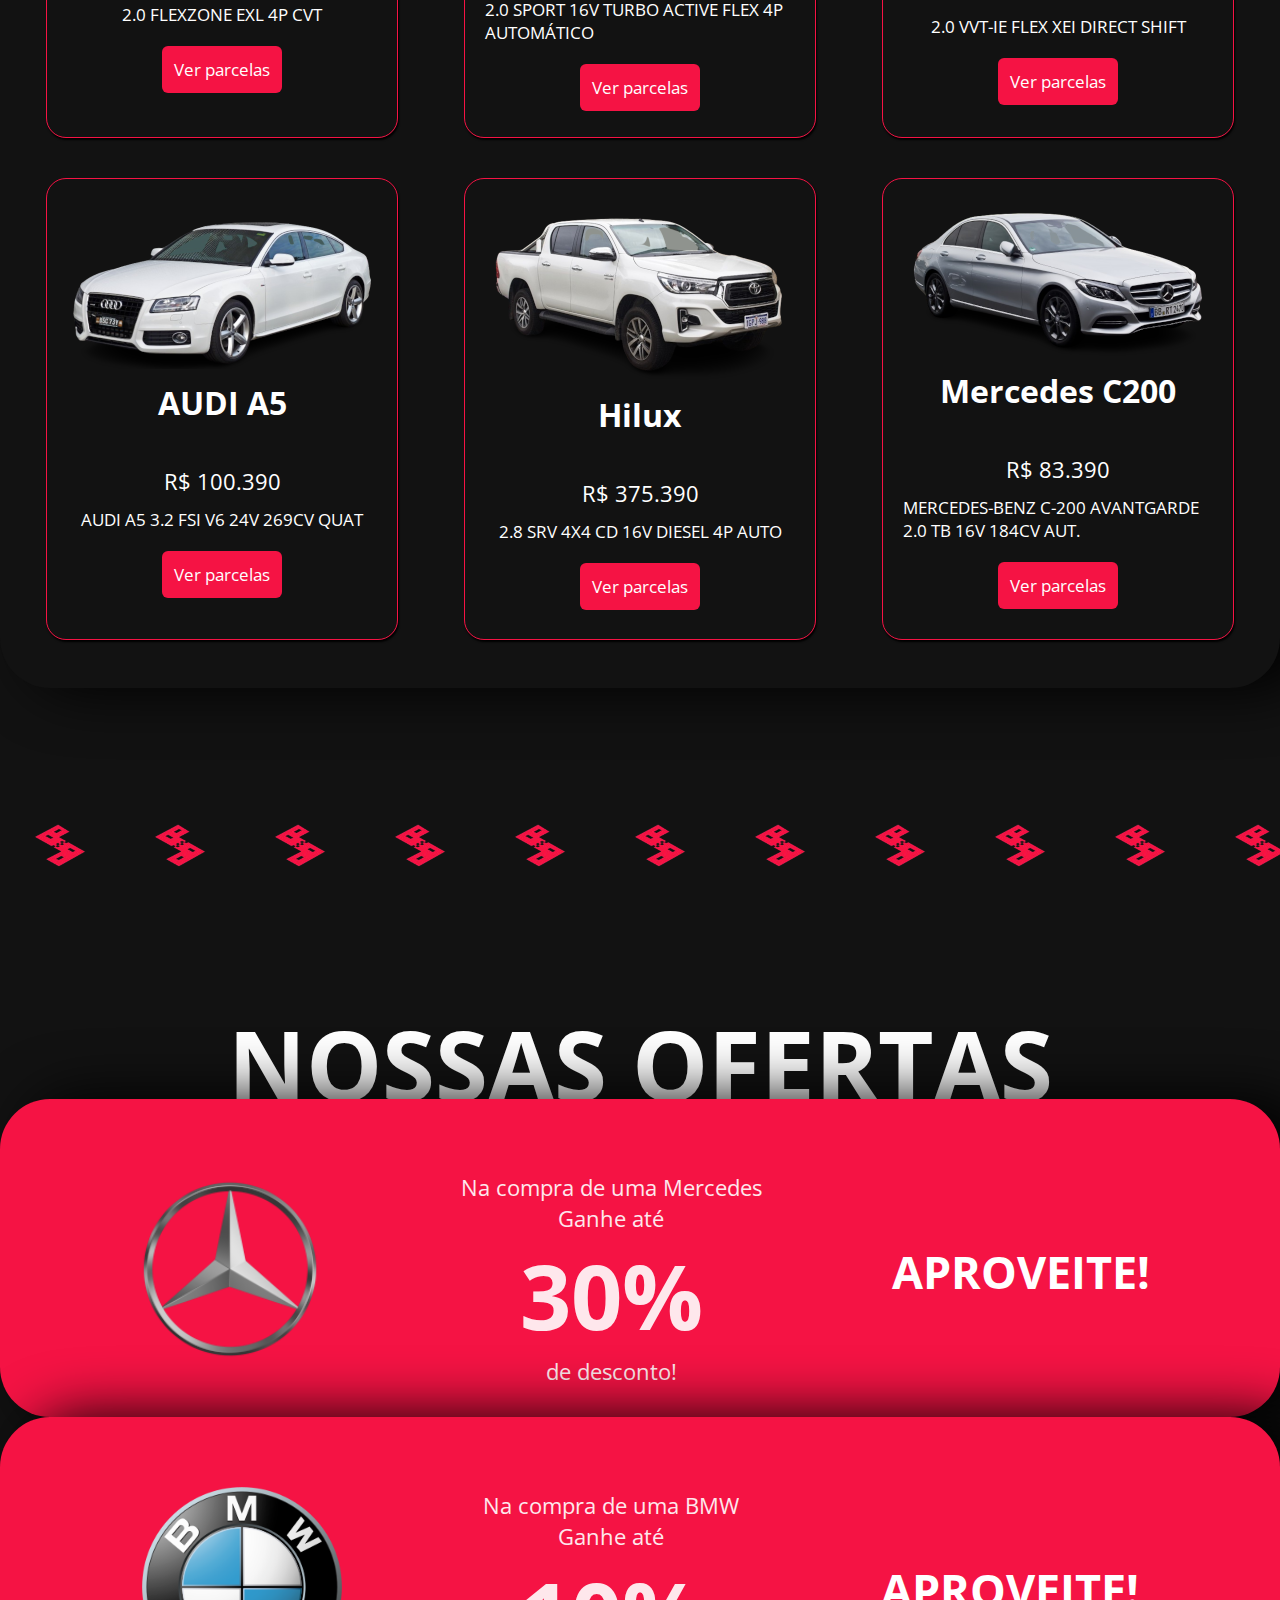
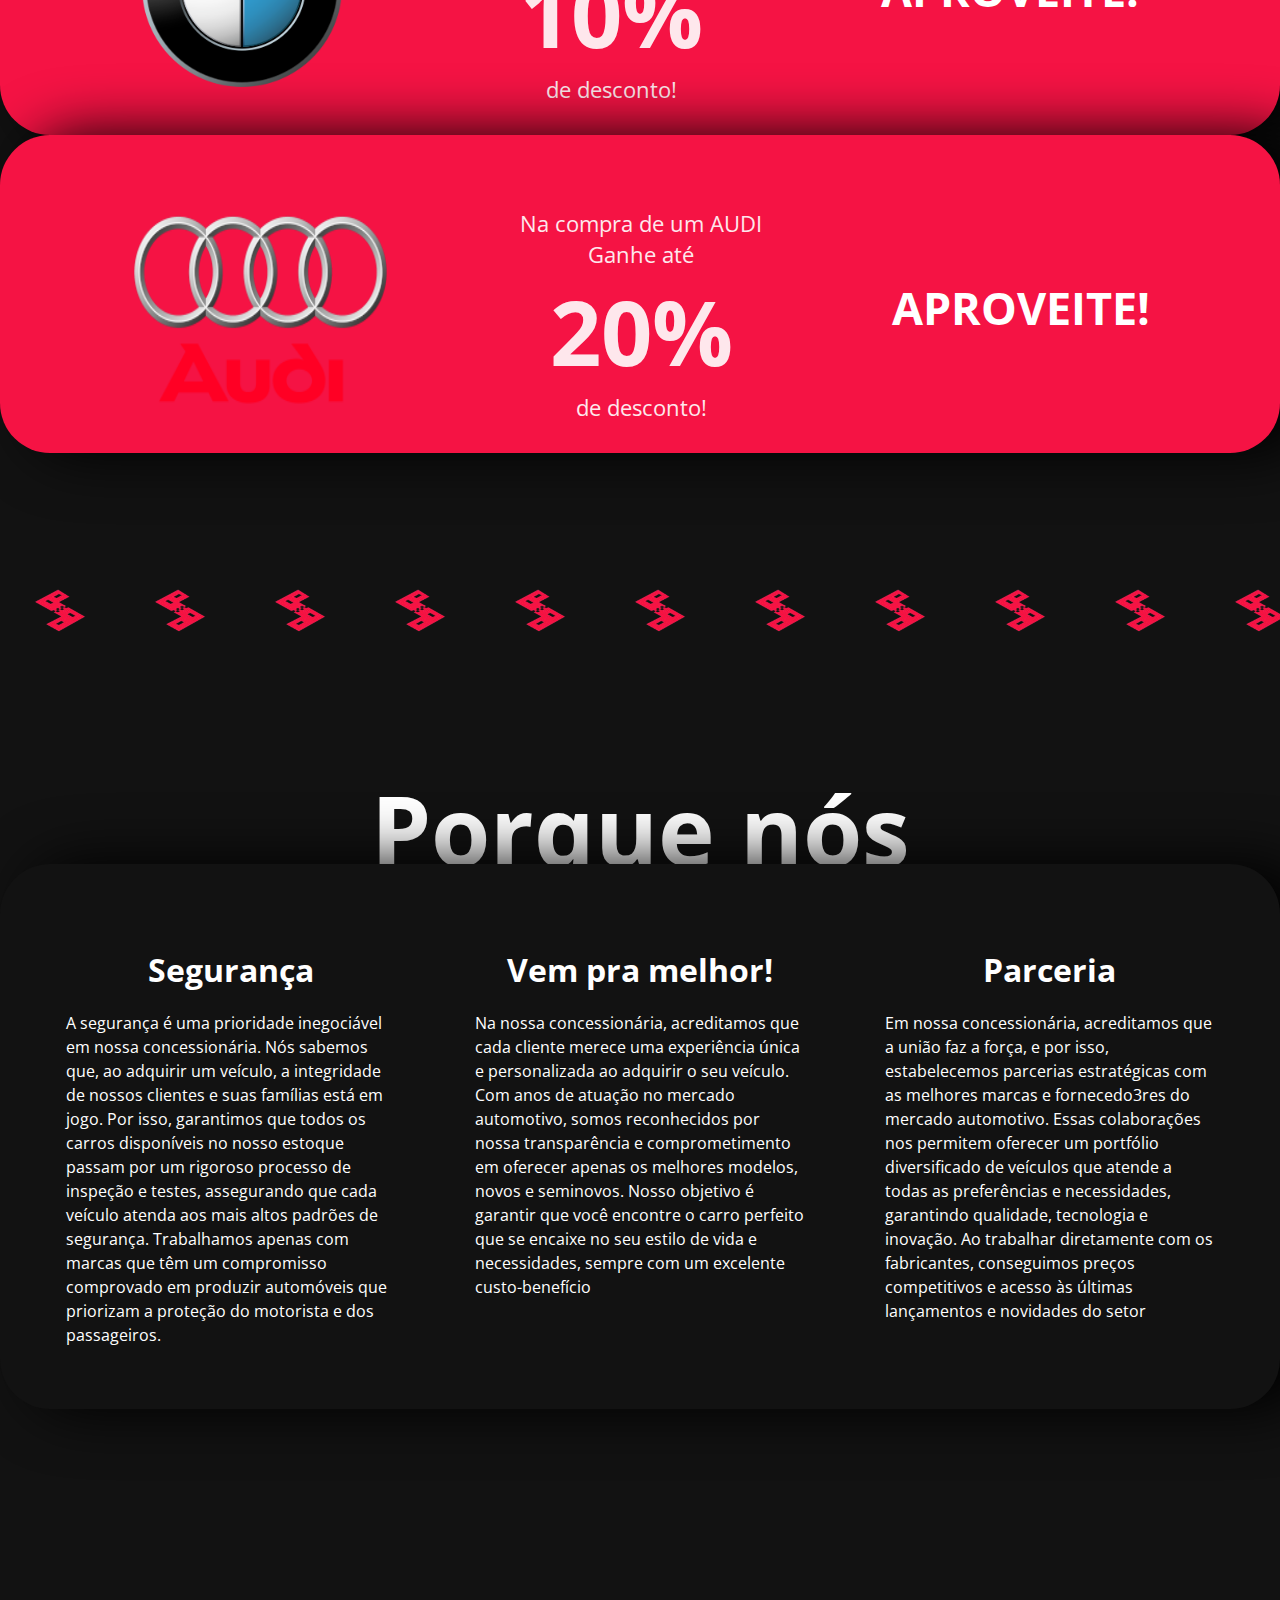
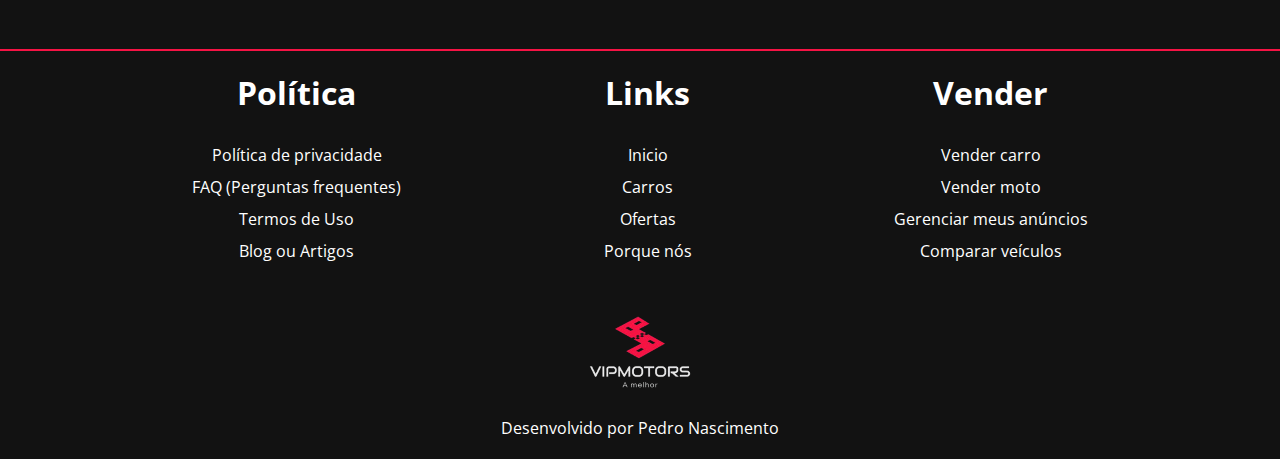
==== commit a26bac06: "Update index.html" ====
--- a/index.html
+++ b/index.html
@@ -90,6 +90,15 @@
                     <p>2.0 FLEXZONE EXL 4P CVT</p>
                     <p><a href="#" class="buy">Ver parcelas</a></p>
                 </div>
+                <div class="cars-item usado">
+                    <img src="imagens/bmw.png" alt="Foto ilustrativa de carro">
+                    <h2>BMW 320i</h2>
+                    <p class="price">
+                        R$ 119.390
+                    </p>
+                    <p>2.0 SPORT 16V TURBO ACTIVE FLEX 4P AUTOMÁTICO</p>
+                    <p><a href="#" class="buy">Ver parcelas</a></p>
+                </div>
                 <div class="cars-item novo">
                     <img src="imagens/corola.png" alt="Foto ilustrativa de carro">
                     <h2>Corolla</h2>
@@ -99,6 +108,16 @@
                     <p>2.0 VVT-IE FLEX XEI DIRECT SHIFT</p>
                     <p><a href="#" class="buy">Ver parcelas</a></p>
                 </div>
+                
+                <div class="cars-item usado">
+                    <img src="imagens/audia5.png" alt="Foto ilustrativa de carro">
+                    <h2>AUDI A5</h2>
+                    <p class="price">
+                        R$ 100.390
+                    </p>
+                    <p>AUDI A5 3.2 FSI V6 24V 269CV QUAT</p>
+                    <p><a href="#" class="buy">Ver parcelas</a></p>
+                </div>
                 <div class="cars-item novo">
                     <img src="imagens/hilux.png" alt="Foto ilustrativa de carro">
                     <h2>Hilux</h2>
@@ -106,25 +125,6 @@
                         R$ 375.390
                     </p>
                     <p>2.8 SRV 4X4 CD 16V DIESEL 4P AUTO</p>
-                    <p><a href="#" class="buy">Ver parcelas</a></p>
-                </div>
-                
-                <div class="cars-item usado">
-                    <img src="imagens/bmw.png" alt="Foto ilustrativa de carro">
-                    <h2>BMW 320i</h2>
-                    <p class="price">
-                        R$ 119.390
-                    </p>
-                    <p>2.0 SPORT 16V TURBO ACTIVE FLEX 4P AUTOMÁTICO</p>
-                    <p><a href="#" class="buy">Ver parcelas</a></p>
-                </div>
-                <div class="cars-item usado">
-                    <img src="imagens/audia5.png" alt="Foto ilustrativa de carro">
-                    <h2>AUDI A5</h2>
-                    <p class="price">
-                        R$ 100.390
-                    </p>
-                    <p>AUDI A5 3.2 FSI V6 24V 269CV QUAT</p>
                     <p><a href="#" class="buy">Ver parcelas</a></p>
                 </div>
                 <div class="cars-item usado">
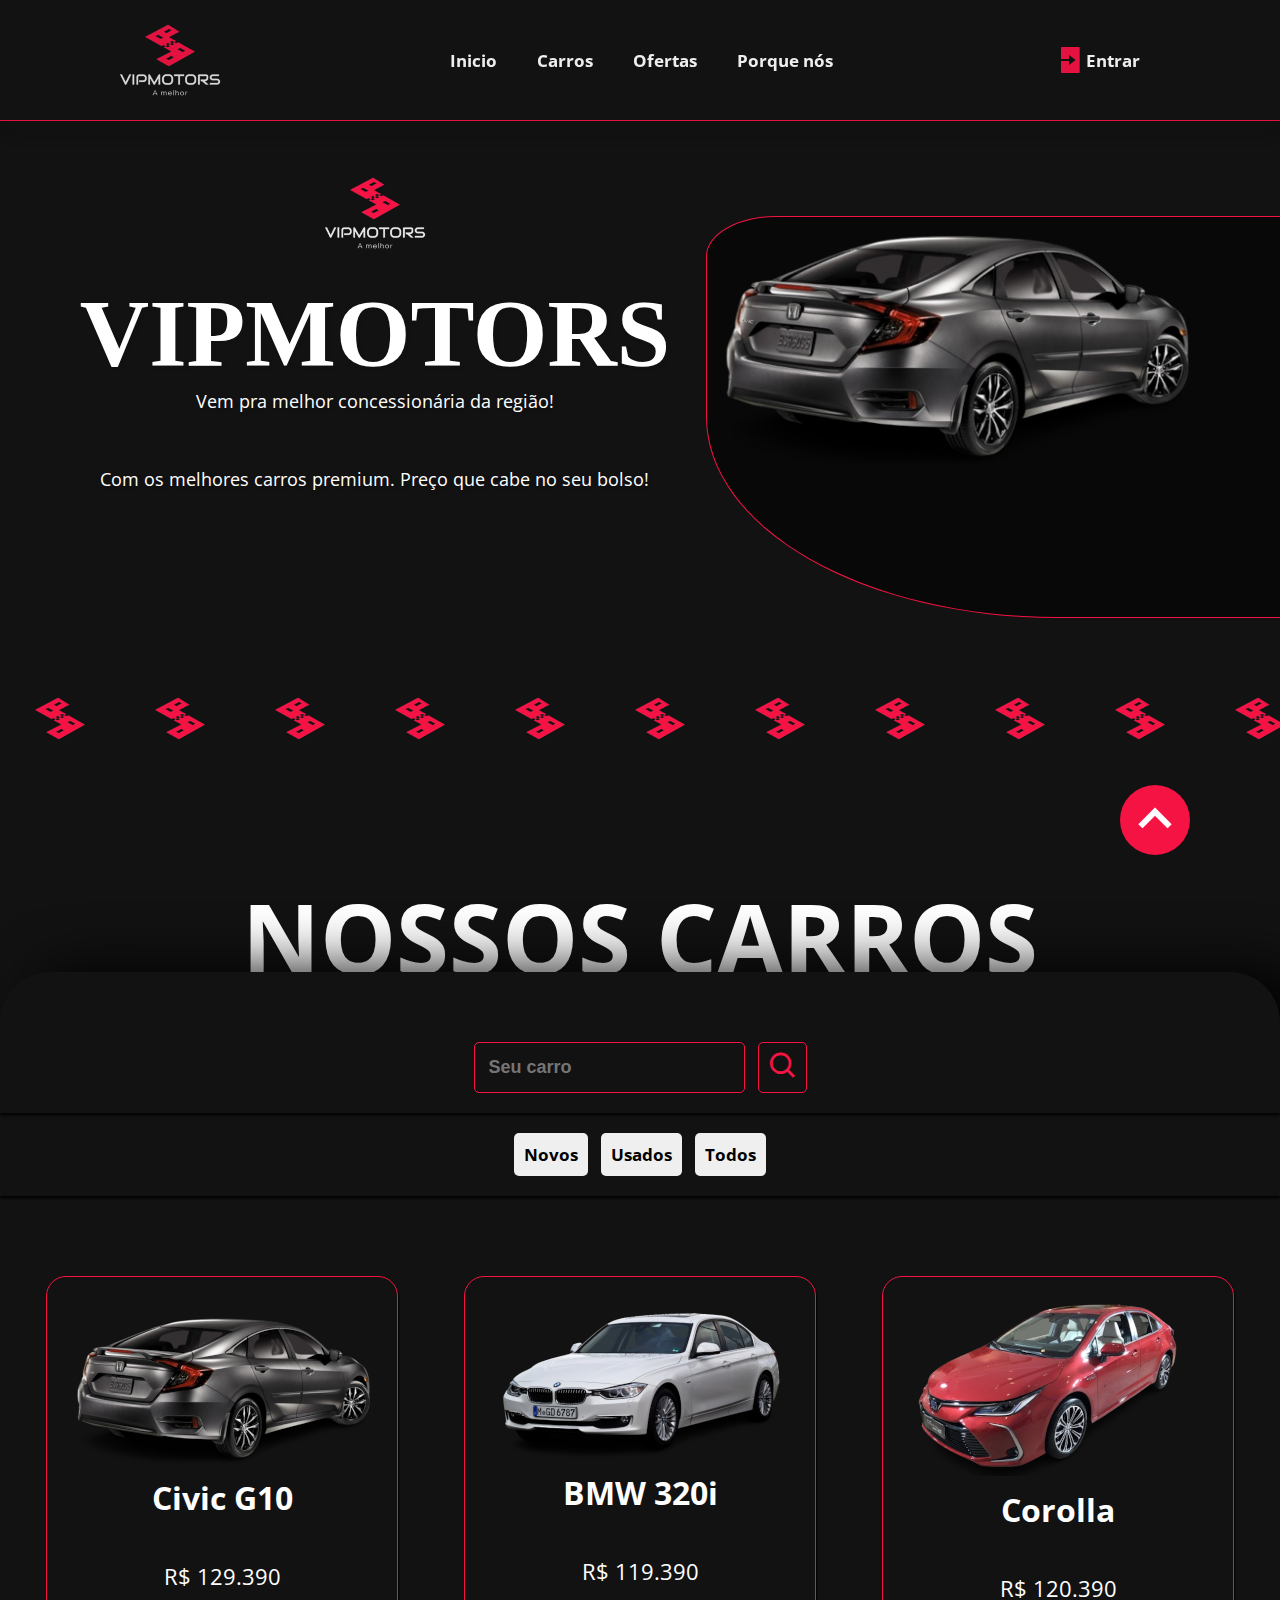
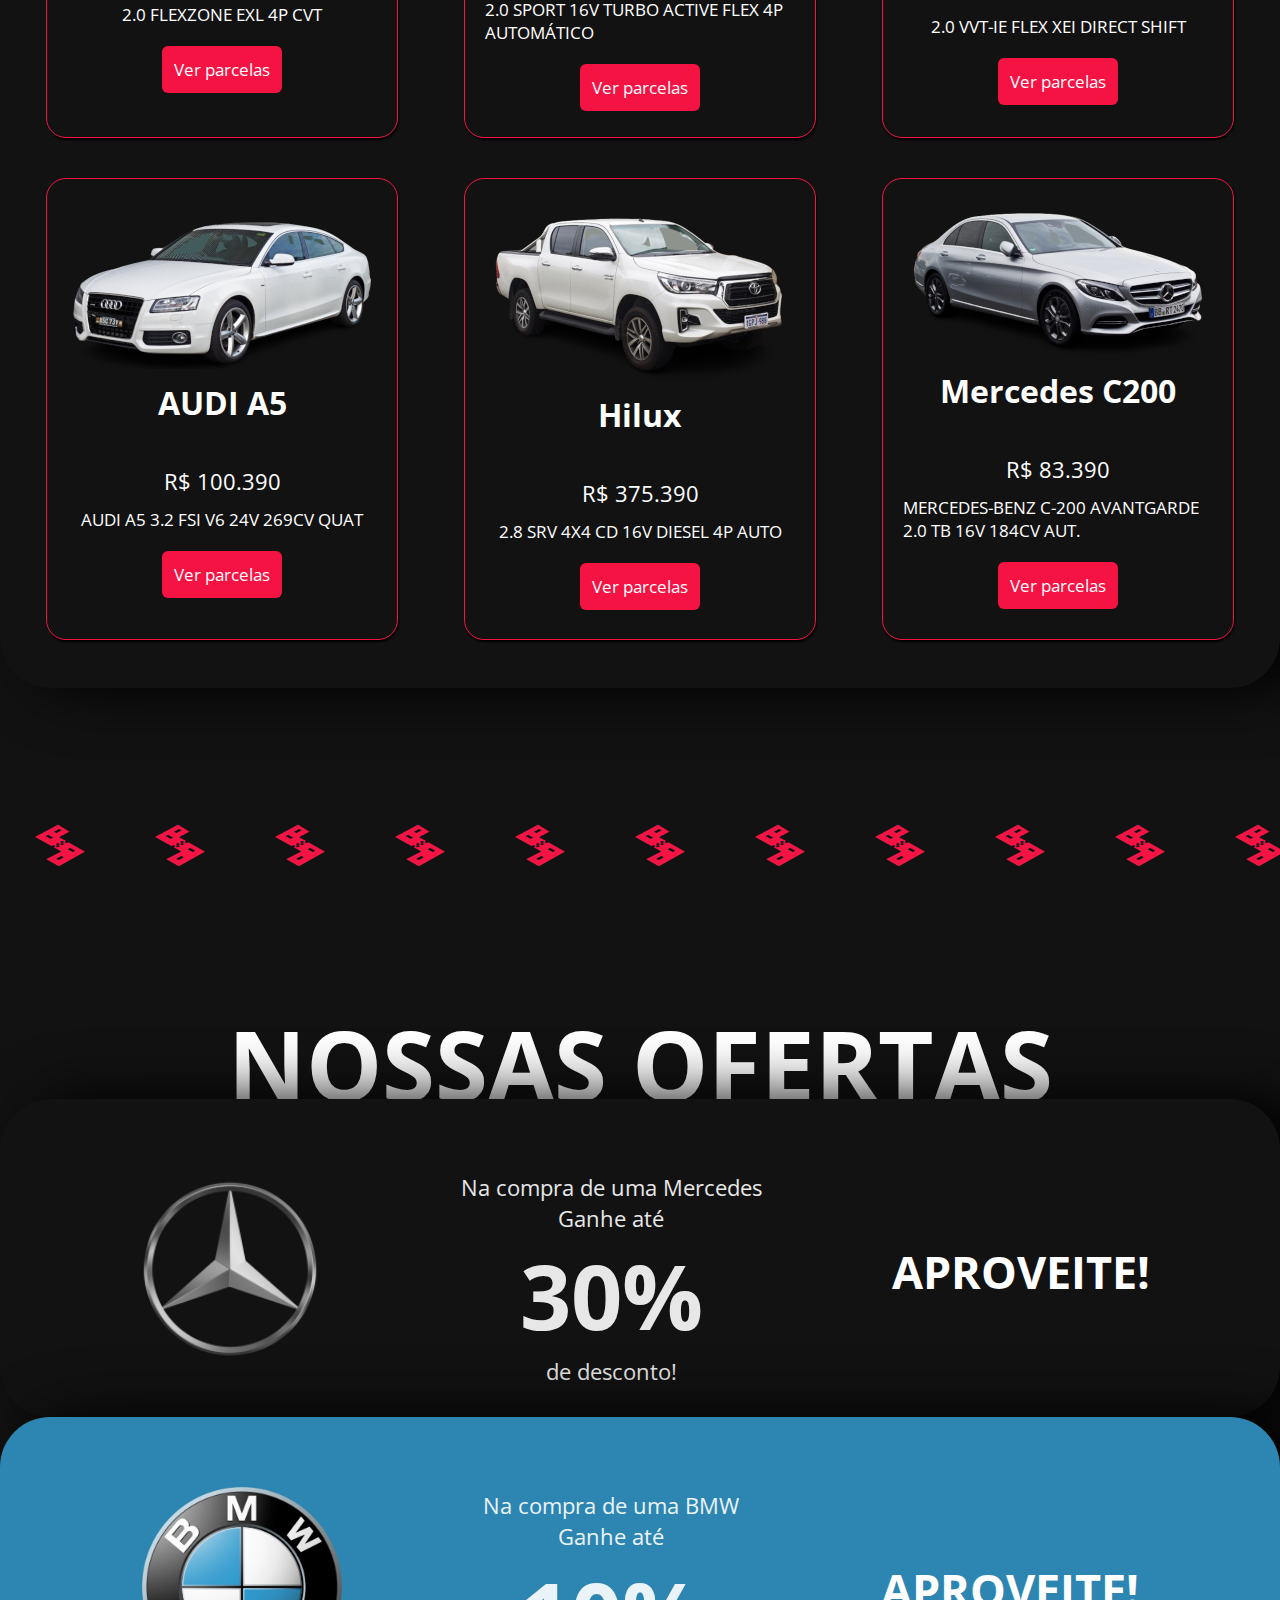
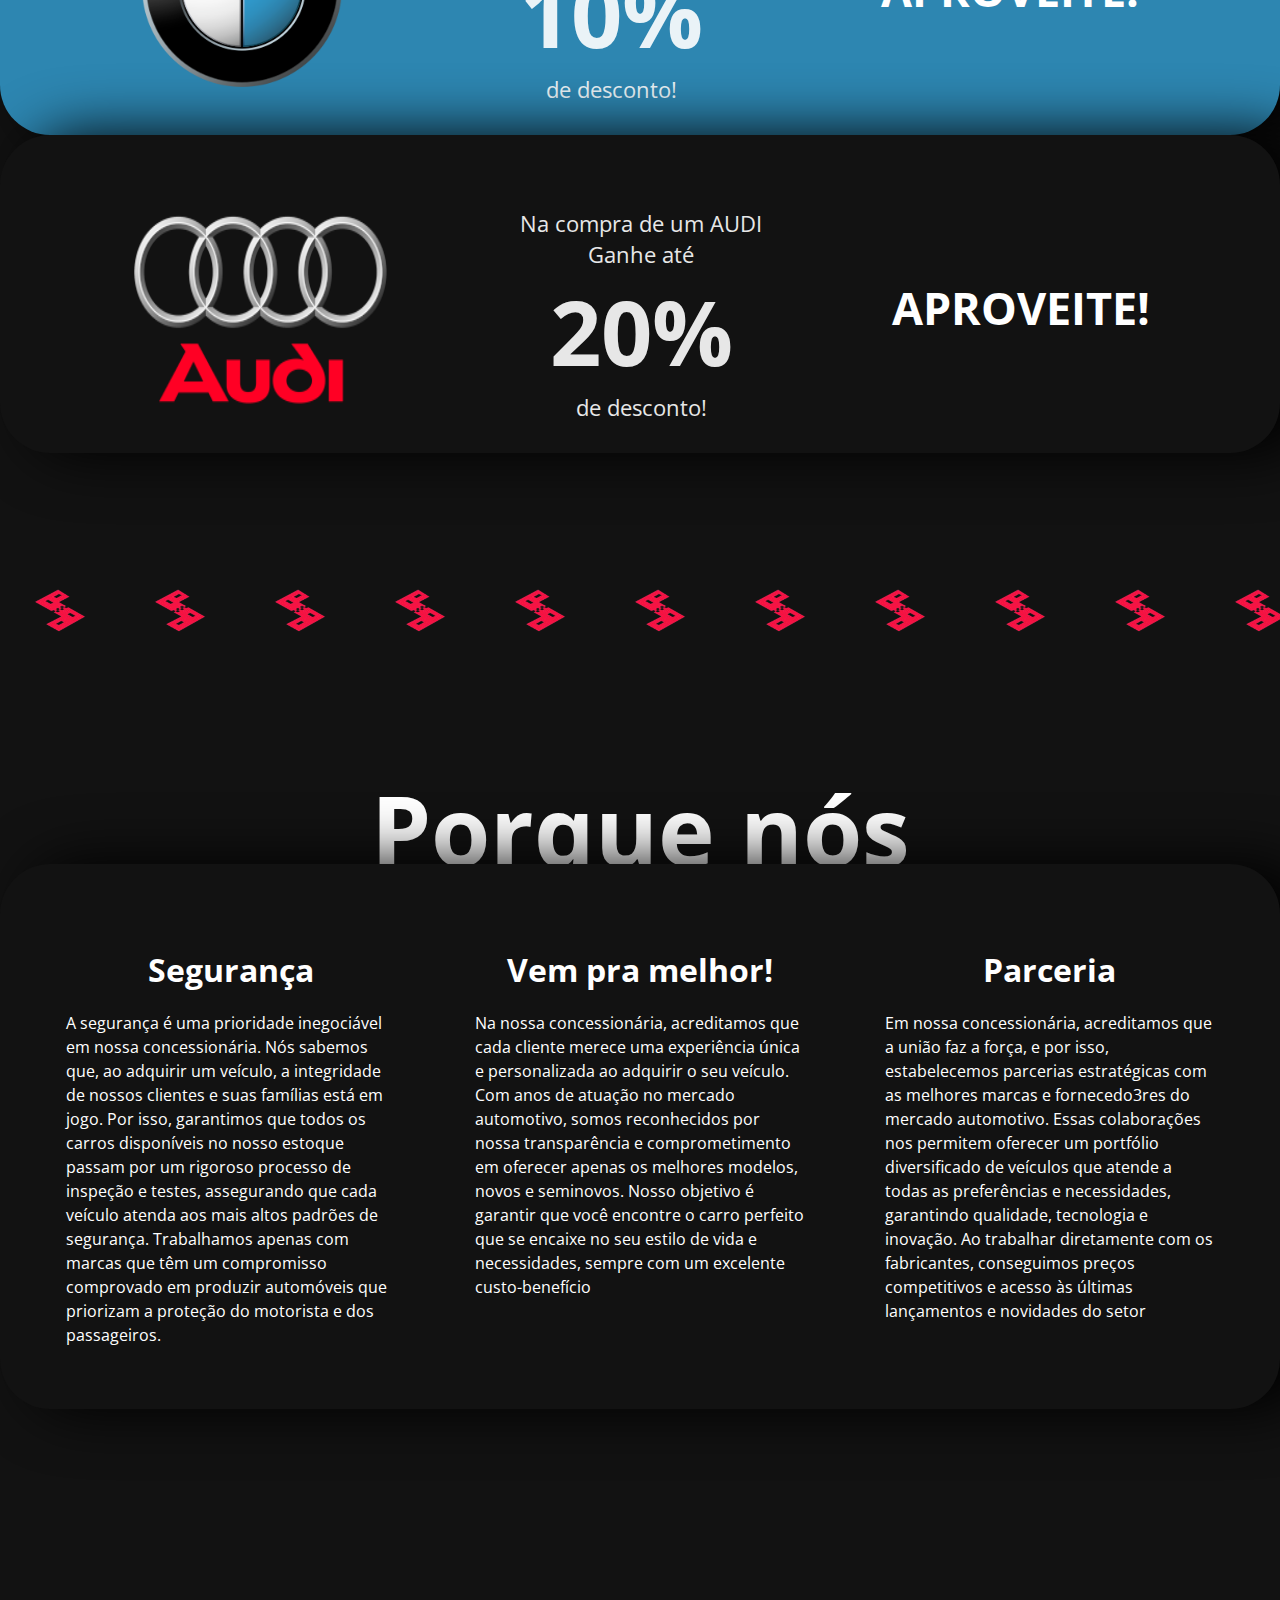
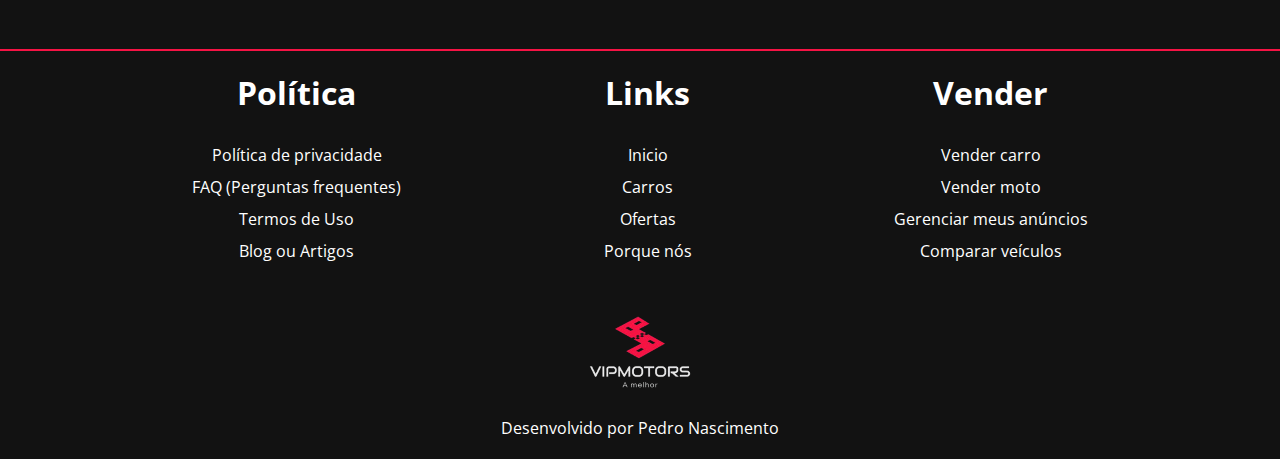
==== commit edd3bd1e: "up" ====
--- a/index.html
+++ b/index.html
@@ -145,7 +145,7 @@
 
         <!-- Banner oferts -->
         <h1 class="behind-shadow oferts">NOSSAS OFERTAS</h1>
-        <section class="shadow-container banner-ofert">
+        <section class="shadow-container banner-ofert banner-mercedes">
             <div>
                 <img src="imagens/logo-mercedes.png" class="logo-mercedes" alt="">
             </div>
@@ -157,7 +157,7 @@
                 <a href="#" class="offert">APROVEITE!</a>
             </div>
         </section>
-        <section class="shadow-container banner-ofert">
+        <section class="shadow-container banner-ofert banner-bmw">
             <div>
                 <img src="imagens/logo-BMW.png" alt="">
             </div>
--- a/style.css
+++ b/style.css
@@ -290,10 +290,12 @@
     justify-content: space-evenly;
     flex-wrap: wrap;
     row-gap: 30px;
-    background: #F51344 ;
     height: 200px;
     color: white;
     text-align: center;
+}
+section.banner-bmw {
+    background-color: #2D86B1;
 }
 .banner-ofert img {
     width: 200px;
